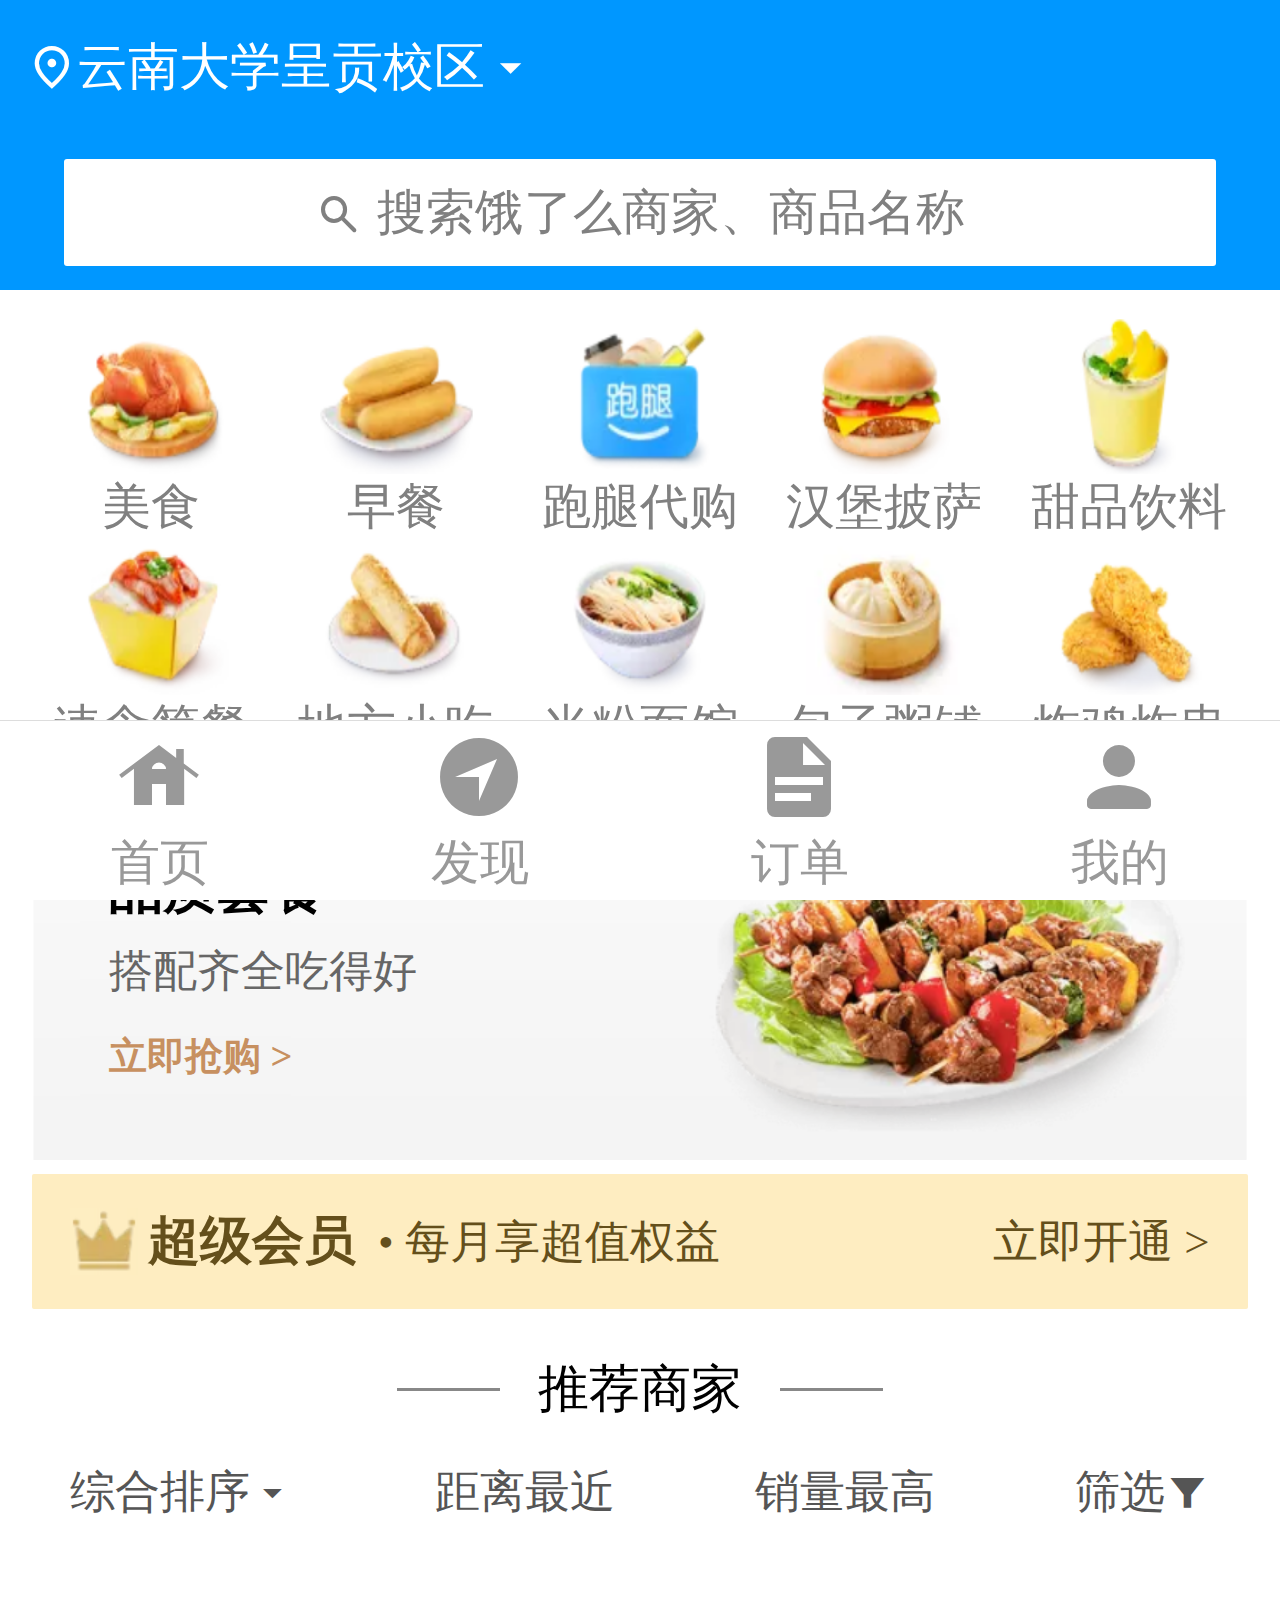
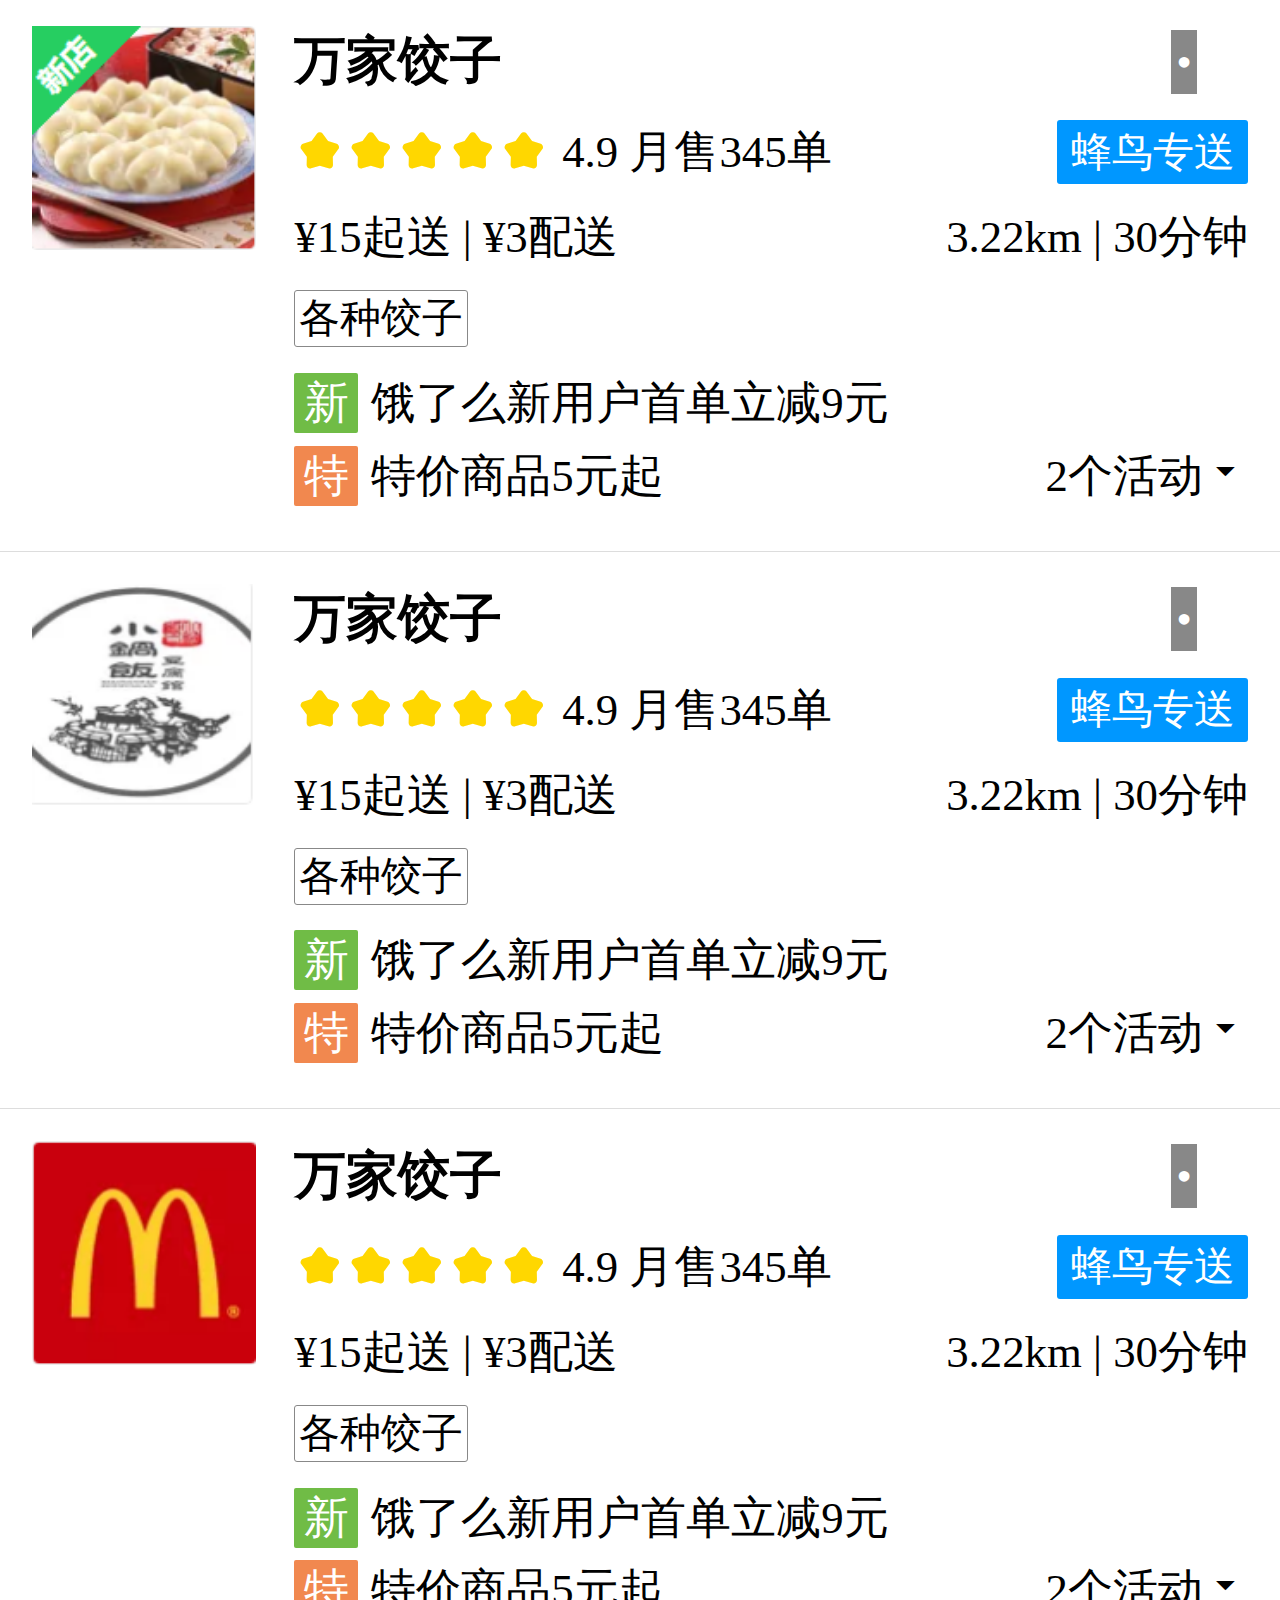
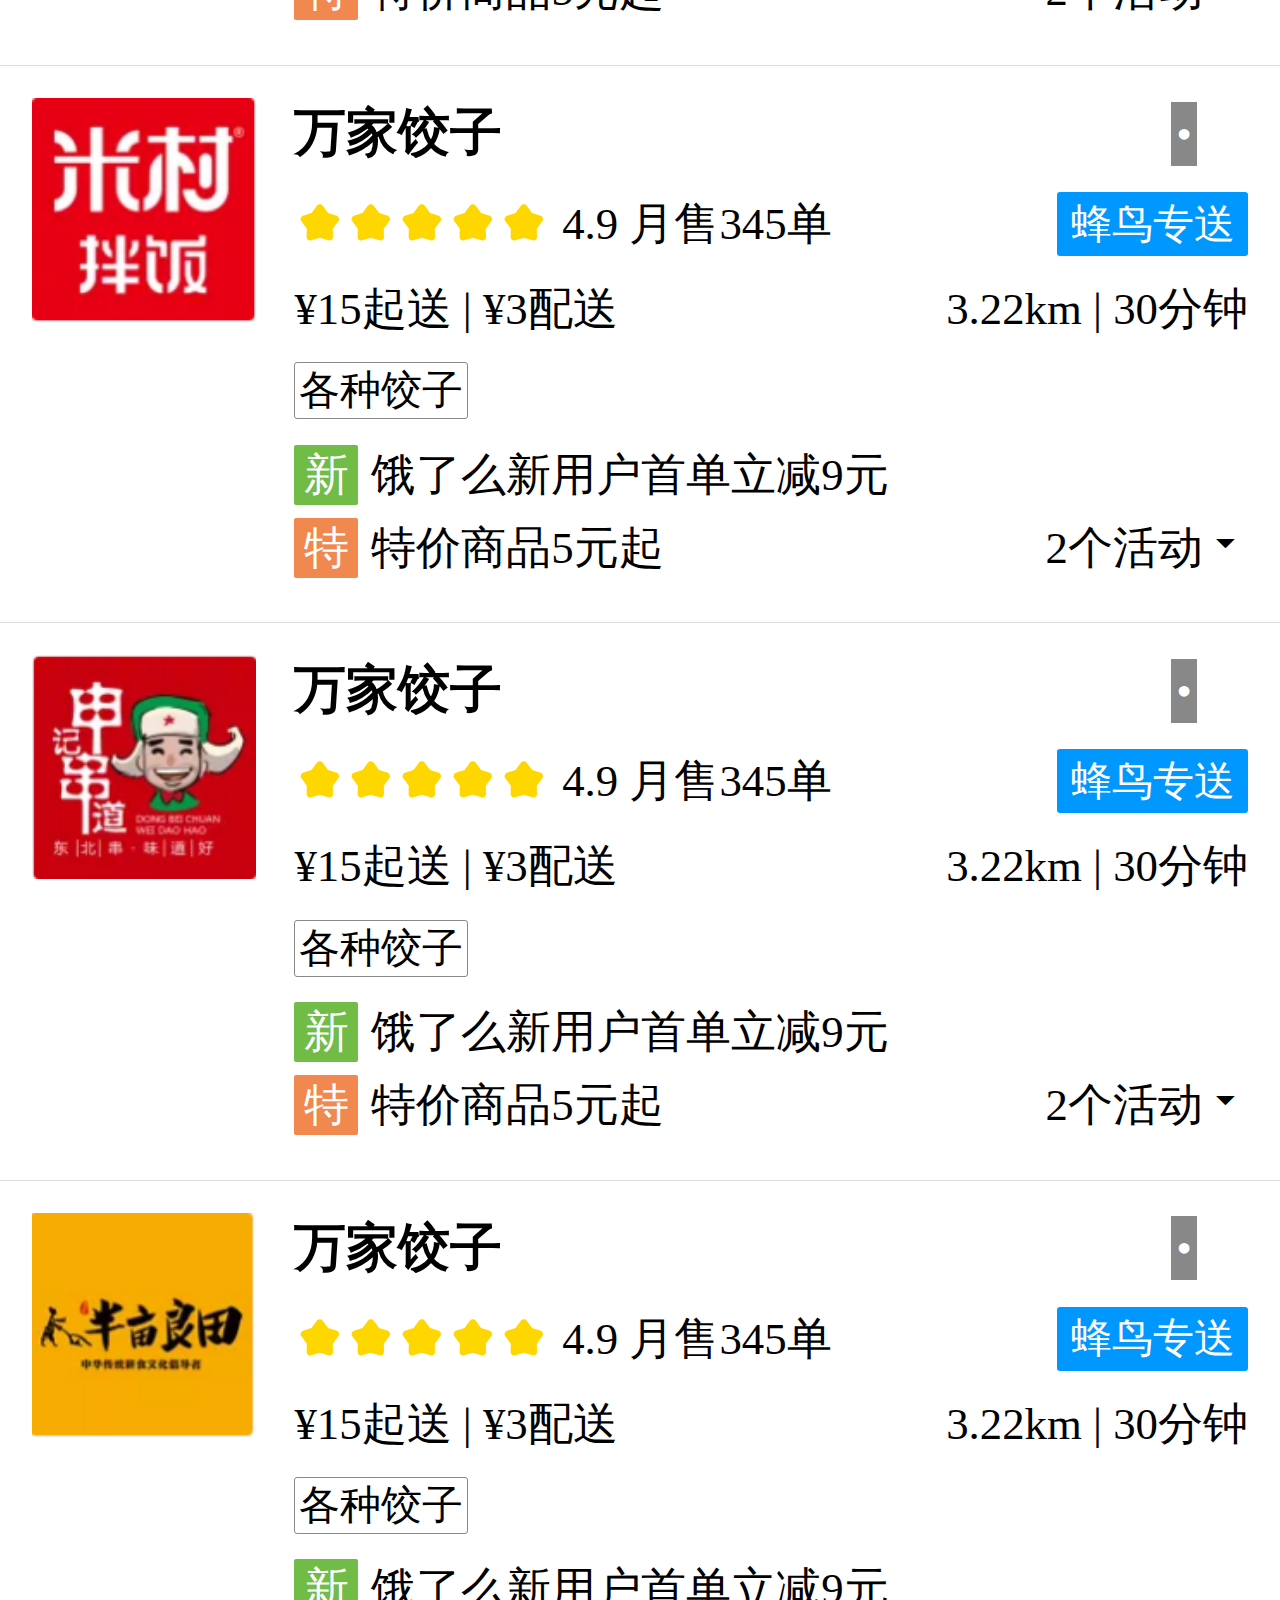
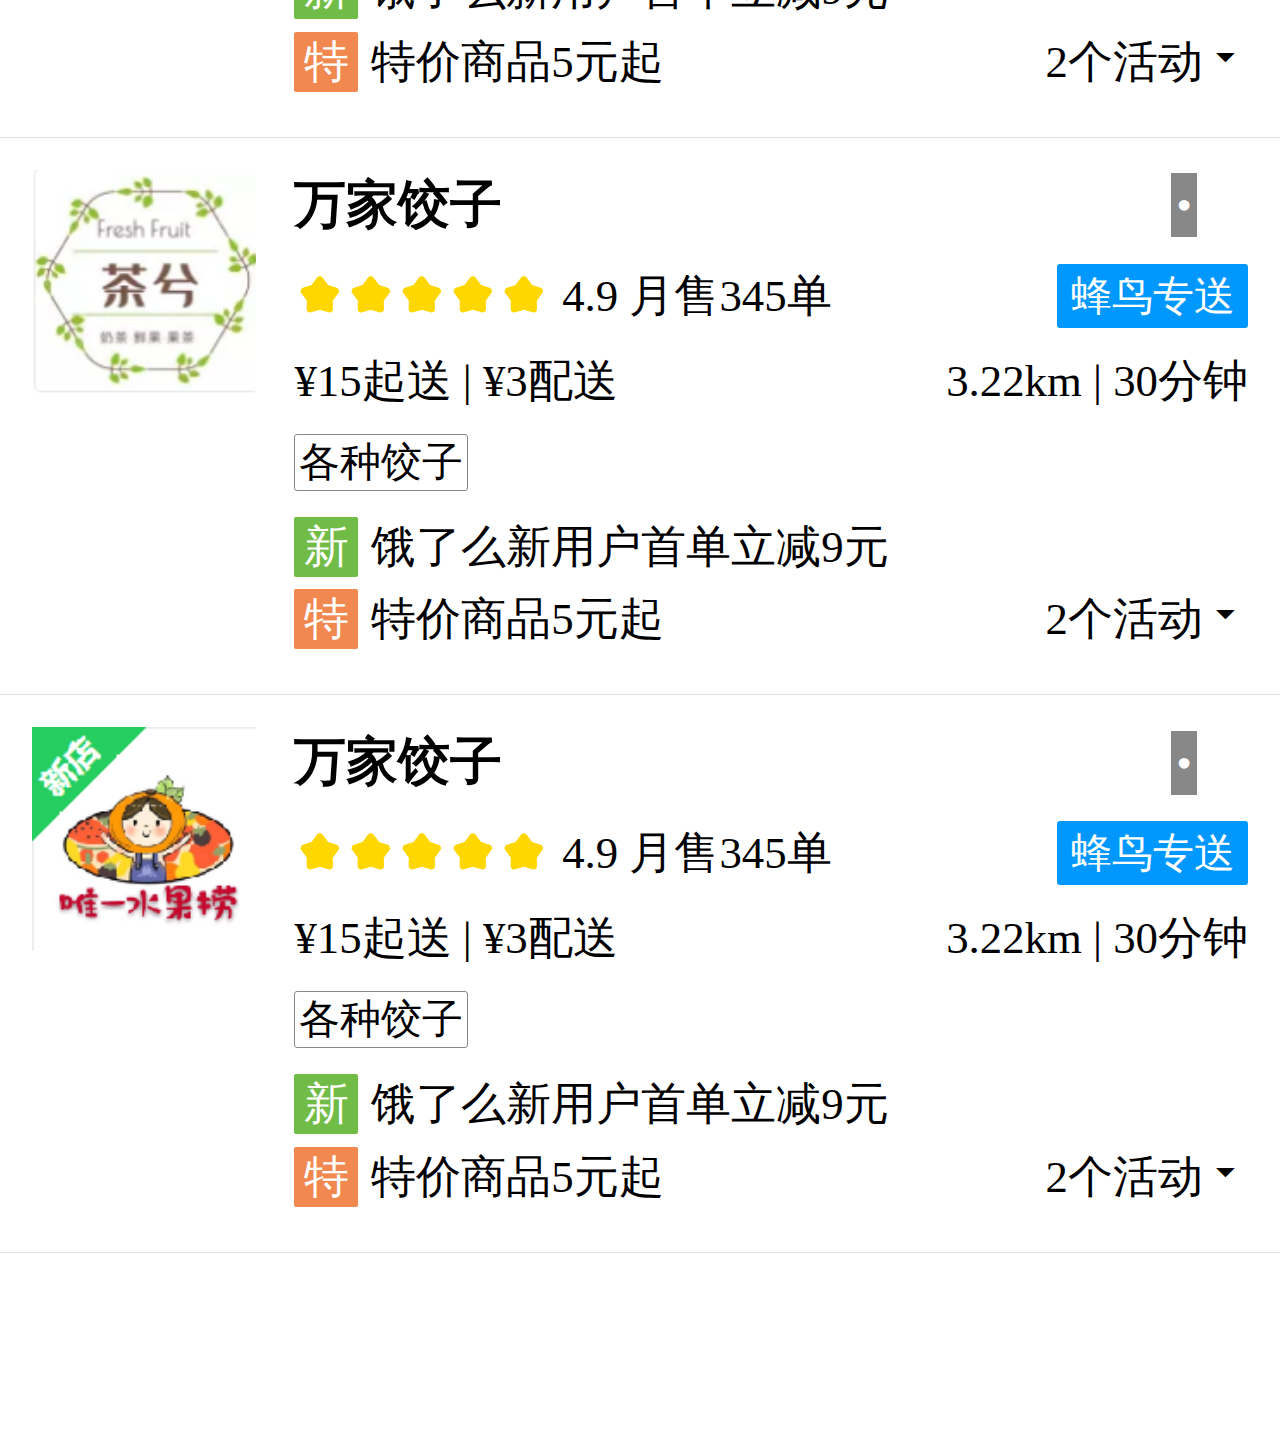
==== index.html @ 4decc60c "1.1" ====
<!DOCTYPE html>
<html lang="zh">

<head>
    <meta charset="UTF-8">
    <meta name="viewport"
        content="width=device-width, user-scalable=no, initial-scale=1.0, maximum-scale=1.0, minimum-scale=1.0">
    <meta http-equiv="X-UA-Compatible" content="ie=edge">
    <title>Myelm</title>
    <link rel="stylesheet" href="assets/css/index.css">
    <link rel="stylesheet" href="assets/iconfont/iconfont.css">
    <script src="./assets/js/index.js"></script>
</head>

<body>
    <div class="wrapper">
        <header>
            <div class="location">
                <i class="i material-symbols:location-on-outline"></i>
                <span>云南大学呈贡校区</span>
                <i class="i material-symbols:arrow-drop-down"></i>
            </div>
            <div class="search" id="fixedbox">
                <div class="search-box">
                    <div class="search-text">
                        <i class="i material-symbols:search-rounded"></i>
                        <span>搜索饿了么商家、商品名称</span>
                    </div>
                </div>
            </div>
        </header>
        <div class="category">
            <div class="food-item" id="food_item1">
                <img src="assets/img/dcfl01.png" alt="" />
                <p>美食</p>
            </div>
            <div class="food-item" id="food_item2">
                <img src="assets/img/dcfl02.png" alt="" />
                <p>早餐</p>
            </div>
            <div class="food-item" id="food_item3">
                <img src="assets/img/dcfl03.png" alt="" />
                <p>跑腿代购</p>
            </div>
            <div class="food-item" id="food_item4">
                <img src="assets/img/dcfl04.png" alt="" />
                <p>汉堡披萨</p>
            </div>
            <div class="food-item" id="food_item5">
                <img src="assets/img/dcfl05.png" alt="" />
                <p>甜品饮料</p>
            </div>
            <div class="food-item" id="food_item6">
                <img src="assets/img/dcfl06.png" alt="" />
                <p>速食简餐</p>
            </div>
            <div class="food-item" id="food_item7">
                <img src="assets/img/dcfl07.png" alt="" />
                <p>地方小吃</p>
            </div>
            <div class="food-item" id="food_item8">
                <img src="assets/img/dcfl08.png" alt="" />
                <p>米粉面馆</p>
            </div>
            <div class="food-item" id="food_item9">
                <img src="assets/img/dcfl09.png" alt="" />
                <p>包子粥铺</p>
            </div>
            <div class="food-item" id="food_item10">
                <img src="assets/img/dcfl10.png" alt="" />
                <p>炸鸡炸串</p>
            </div>
        </div>
        <div class="banner">
            <h3>
                品质套餐
            </h3>
            <p>
                搭配齐全吃得好
            </p>
            <a href="">立即抢购 &gt;</a>
        </div>
        <div class="svip">
            <div class="svip-left">
                <img src="./assets/img/super_member.png" alt="">
                <h3>超级会员</h3>
                <p>&nbsp; &#8226; 每月享超值权益</p>
            </div>
            <div class="svip-right">
                <p>立即开通 &gt;</p>
            </div>
        </div>
        <div class="recommend">
            <div class="recommend-line">
            </div>
            <p>推荐商家</p>
            <div class="recommend-line">
            </div>
        </div>
        <div class="recommend-type">
            <div>综合排序<i class="i material-symbols:arrow-drop-down"></i></div>
            <div>距离最近</div>
            <div>销量最高</div>
            <div>筛选<i class="i material-symbols:filter-alt-sharp"></i></div>
        </div>
        <ul class="business">
            <li>
                <img src="./assets/img/sj01.png" alt="">
                <div class="business-info">
                    <div class="business-info-h">
                        <h3>万家饺子</h3>
                        <div class="business-info-like">
                            &#8226;
                        </div>
                    </div>
                    <div class="business-info-star">
                        <div class="business-info-star-left">
                            <i class="i material-symbols-light:kid-star"></i>
                            <i class="i material-symbols-light:kid-star"></i>
                            <i class="i material-symbols-light:kid-star"></i>
                            <i class="i material-symbols-light:kid-star"></i>
                            <i class="i material-symbols-light:kid-star"></i>
                            <p>4.9&nbsp;月售345单</p>
                        </div>
                        <div class="business-info-star-right">
                            蜂鸟专送
                        </div>
                    </div>
                    <div class="business-info-delivery">
                        <p>&#165;15起送 | &#165;3配送</p>
                        <p>3.22km | 30分钟</p>
                    </div>
                    <div class="business-info-explain">
                        <div>各种饺子</div>
                    </div>
                    <div class="business-info-promotion">
                        <div class="business-info-promotion-left">
                            <div class="business-info-promotion-left-icon">
                                新
                            </div>
                            <p>饿了么新用户首单立减9元</p>
                        </div>
                    </div>
                    <div class="business-info-promotion">
                        <div class="business-info-promotion-left">
                            <div class="business-info-promotion-left-icon1">
                                特
                            </div>
                            <p>特价商品5元起</p>
                        </div>
                        <div class="business-info-promotion-right">
                            <p>2个活动</p>
                            <i class="i material-symbols:arrow-drop-down"></i>
                        </div>
                    </div>
                </div>
            </li>
            <li>
                <img src="./assets/img/sj02.png" alt="">
                <div class="business-info">
                    <div class="business-info-h">
                        <h3>万家饺子</h3>
                        <div class="business-info-like">
                            &#8226;
                        </div>
                    </div>
                    <div class="business-info-star">
                        <div class="business-info-star-left">
                            <i class="i material-symbols-light:kid-star"></i>
                            <i class="i material-symbols-light:kid-star"></i>
                            <i class="i material-symbols-light:kid-star"></i>
                            <i class="i material-symbols-light:kid-star"></i>
                            <i class="i material-symbols-light:kid-star"></i>
                            <p>4.9&nbsp;月售345单</p>
                        </div>
                        <div class="business-info-star-right">
                            蜂鸟专送
                        </div>
                    </div>
                    <div class="business-info-delivery">
                        <p>&#165;15起送 | &#165;3配送</p>
                        <p>3.22km | 30分钟</p>
                    </div>
                    <div class="business-info-explain">
                        <div>各种饺子</div>
                    </div>
                    <div class="business-info-promotion">
                        <div class="business-info-promotion-left">
                            <div class="business-info-promotion-left-icon">
                                新
                            </div>
                            <p>饿了么新用户首单立减9元</p>
                        </div>  
                    </div>
                    <div class="business-info-promotion">
                        <div class="business-info-promotion-left">
                            <div class="business-info-promotion-left-icon1">
                                特
                            </div>
                            <p>特价商品5元起</p>
                        </div>
                        <div class="business-info-promotion-right">
                            <p>2个活动</p>
                            <i class="i material-symbols:arrow-drop-down"></i>
                        </div>
                    </div>
                </div>
            </li>
            <li>
                <img src="./assets/img/sj03.png" alt="">
                <div class="business-info">
                    <div class="business-info-h">
                        <h3>万家饺子</h3>
                        <div class="business-info-like">
                            &#8226;
                        </div>
                    </div>
                    <div class="business-info-star">
                        <div class="business-info-star-left">
                            <i class="i material-symbols-light:kid-star"></i>
                            <i class="i material-symbols-light:kid-star"></i>
                            <i class="i material-symbols-light:kid-star"></i>
                            <i class="i material-symbols-light:kid-star"></i>
                            <i class="i material-symbols-light:kid-star"></i>
                            <p>4.9&nbsp;月售345单</p>
                        </div>
                        <div class="business-info-star-right">
                            蜂鸟专送
                        </div>
                    </div>
                    <div class="business-info-delivery">
                        <p>&#165;15起送 | &#165;3配送</p>
                        <p>3.22km | 30分钟</p>
                    </div>
                    <div class="business-info-explain">
                        <div>各种饺子</div>
                    </div>
                    <div class="business-info-promotion">
                        <div class="business-info-promotion-left">
                            <div class="business-info-promotion-left-icon">
                                新
                            </div>
                            <p>饿了么新用户首单立减9元</p>
                        </div>
                    </div>
                    <div class="business-info-promotion">
                        <div class="business-info-promotion-left">
                            <div class="business-info-promotion-left-icon1">
                                特
                            </div>
                            <p>特价商品5元起</p>
                        </div>
                        <div class="business-info-promotion-right">
                            <p>2个活动</p>
                            <i class="i material-symbols:arrow-drop-down"></i>
                        </div>
                    </div>
                </div>
            </li>
            <li>
                <img src="./assets/img/sj04.png" alt="">
                <div class="business-info">
                    <div class="business-info-h">
                        <h3>万家饺子</h3>
                        <div class="business-info-like">
                            &#8226;
                        </div>
                    </div>
                    <div class="business-info-star">
                        <div class="business-info-star-left">
                            <i class="i material-symbols-light:kid-star"></i>
                            <i class="i material-symbols-light:kid-star"></i>
                            <i class="i material-symbols-light:kid-star"></i>
                            <i class="i material-symbols-light:kid-star"></i>
                            <i class="i material-symbols-light:kid-star"></i>
                            <p>4.9&nbsp;月售345单</p>
                        </div>
                        <div class="business-info-star-right">
                            蜂鸟专送
                        </div>
                    </div>
                    <div class="business-info-delivery">
                        <p>&#165;15起送 | &#165;3配送</p>
                        <p>3.22km | 30分钟</p>
                    </div>
                    <div class="business-info-explain">
                        <div>各种饺子</div>
                    </div>
                    <div class="business-info-promotion">
                        <div class="business-info-promotion-left">
                            <div class="business-info-promotion-left-icon">
                                新
                            </div>
                            <p>饿了么新用户首单立减9元</p>
                        </div>  
                    </div>
                    <div class="business-info-promotion">
                        <div class="business-info-promotion-left">
                            <div class="business-info-promotion-left-icon1">
                                特
                            </div>
                            <p>特价商品5元起</p>
                        </div>
                        <div class="business-info-promotion-right">
                            <p>2个活动</p>
                            <i class="i material-symbols:arrow-drop-down"></i>
                        </div>
                    </div>
                </div>
            </li>
            <li>
                <img src="./assets/img/sj05.png" alt="">
                <div class="business-info">
                    <div class="business-info-h">
                        <h3>万家饺子</h3>
                        <div class="business-info-like">
                            &#8226;
                        </div>
                    </div>
                    <div class="business-info-star">
                        <div class="business-info-star-left">
                            <i class="i material-symbols-light:kid-star"></i>
                            <i class="i material-symbols-light:kid-star"></i>
                            <i class="i material-symbols-light:kid-star"></i>
                            <i class="i material-symbols-light:kid-star"></i>
                            <i class="i material-symbols-light:kid-star"></i>
                            <p>4.9&nbsp;月售345单</p>
                        </div>
                        <div class="business-info-star-right">
                            蜂鸟专送
                        </div>
                    </div>
                    <div class="business-info-delivery">
                        <p>&#165;15起送 | &#165;3配送</p>
                        <p>3.22km | 30分钟</p>
                    </div>
                    <div class="business-info-explain">
                        <div>各种饺子</div>
                    </div>
                    <div class="business-info-promotion">
                        <div class="business-info-promotion-left">
                            <div class="business-info-promotion-left-icon">
                                新
                            </div>
                            <p>饿了么新用户首单立减9元</p>
                        </div>
                    </div>
                    <div class="business-info-promotion">
                        <div class="business-info-promotion-left">
                            <div class="business-info-promotion-left-icon1">
                                特
                            </div>
                            <p>特价商品5元起</p>
                        </div>
                        <div class="business-info-promotion-right">
                            <p>2个活动</p>
                            <i class="i material-symbols:arrow-drop-down"></i>
                        </div>
                    </div>
                </div>
            </li>
            <li>
                <img src="./assets/img/sj06.png" alt="">
                <div class="business-info">
                    <div class="business-info-h">
                        <h3>万家饺子</h3>
                        <div class="business-info-like">
                            &#8226;
                        </div>                    </div>
                    <div class="business-info-star">
                        <div class="business-info-star-left">
                            <i class="i material-symbols-light:kid-star"></i>
                            <i class="i material-symbols-light:kid-star"></i>
                            <i class="i material-symbols-light:kid-star"></i>
                            <i class="i material-symbols-light:kid-star"></i>
                            <i class="i material-symbols-light:kid-star"></i>
                            <p>4.9&nbsp;月售345单</p>
                        </div>
                        <div class="business-info-star-right">
                            蜂鸟专送
                        </div>
                    </div>
                    <div class="business-info-delivery">
                        <p>&#165;15起送 | &#165;3配送</p>
                        <p>3.22km | 30分钟</p>
                    </div>
                    <div class="business-info-explain">
                        <div>各种饺子</div>
                    </div>
                    <div class="business-info-promotion">
                        <div class="business-info-promotion-left">
                            <div class="business-info-promotion-left-icon">
                                新
                            </div>
                            <p>饿了么新用户首单立减9元</p>
                        </div>  
                    </div>
                    <div class="business-info-promotion">
                        <div class="business-info-promotion-left">
                            <div class="business-info-promotion-left-icon1">
                                特
                            </div>
                            <p>特价商品5元起</p>
                        </div>
                        <div class="business-info-promotion-right">
                            <p>2个活动</p>
                            <i class="i material-symbols:arrow-drop-down"></i>
                        </div>
                    </div>
                </div>
            </li>
            <li>
                <img src="./assets/img/sj07.png" alt="">
                <div class="business-info">
                    <div class="business-info-h">
                        <h3>万家饺子</h3>
                        <div class="business-info-like">
                            &#8226;
                        </div>
                    </div>
                    <div class="business-info-star">
                        <div class="business-info-star-left">
                            <i class="i material-symbols-light:kid-star"></i>
                            <i class="i material-symbols-light:kid-star"></i>
                            <i class="i material-symbols-light:kid-star"></i>
                            <i class="i material-symbols-light:kid-star"></i>
                            <i class="i material-symbols-light:kid-star"></i>
                            <p>4.9&nbsp;月售345单</p>
                        </div>
                        <div class="business-info-star-right">
                            蜂鸟专送
                        </div>
                    </div>
                    <div class="business-info-delivery">
                        <p>&#165;15起送 | &#165;3配送</p>
                        <p>3.22km | 30分钟</p>
                    </div>
                    <div class="business-info-explain">
                        <div>各种饺子</div>
                    </div>
                    <div class="business-info-promotion">
                        <div class="business-info-promotion-left">
                            <div class="business-info-promotion-left-icon">
                                新
                            </div>
                            <p>饿了么新用户首单立减9元</p>
                        </div>
                    </div>
                    <div class="business-info-promotion">
                        <div class="business-info-promotion-left">
                            <div class="business-info-promotion-left-icon1">
                                特
                            </div>
                            <p>特价商品5元起</p>
                        </div>
                        <div class="business-info-promotion-right">
                            <p>2个活动</p>
                            <i class="i material-symbols:arrow-drop-down"></i>
                        </div>
                    </div>
                </div>
            </li>
            <li>
                <img src="./assets/img/sj08.png" alt="">
                <div class="business-info">
                    <div class="business-info-h">
                        <h3>万家饺子</h3>
                        <div class="business-info-like">
                            &#8226;
                        </div>
                    </div>
                    <div class="business-info-star">
                        <div class="business-info-star-left">
                            <i class="i material-symbols-light:kid-star"></i>
                            <i class="i material-symbols-light:kid-star"></i>
                            <i class="i material-symbols-light:kid-star"></i>
                            <i class="i material-symbols-light:kid-star"></i>
                            <i class="i material-symbols-light:kid-star"></i>
                            <p>4.9&nbsp;月售345单</p>
                        </div>
                        <div class="business-info-star-right">
                            蜂鸟专送
                        </div>
                    </div>
                    <div class="business-info-delivery">
                        <p>&#165;15起送 | &#165;3配送</p>
                        <p>3.22km | 30分钟</p>
                    </div>
                    <div class="business-info-explain">
                        <div>各种饺子</div>
                    </div>
                    <div class="business-info-promotion">
                        <div class="business-info-promotion-left">
                            <div class="business-info-promotion-left-icon">
                                新
                            </div>
                            <p>饿了么新用户首单立减9元</p>
                        </div>  
                    </div>
                    <div class="business-info-promotion">
                        <div class="business-info-promotion-left">
                            <div class="business-info-promotion-left-icon1">
                                特
                            </div>
                            <p>特价商品5元起</p>
                        </div>
                        <div class="business-info-promotion-right">
                            <p>2个活动</p>
                            <i class="i material-symbols:arrow-drop-down"></i>
                        </div>
                    </div>
                </div>
            </li>
        </ul>
    </div>

    <footer class="footer">
        <div>
            <i class="i material-symbols-light:house" id="btnIndex"></i>
            <p>首页</p>
        </div>
        <div>
            <i class="i ion:ios-navigate"></i>
            <p>发现</p>
        </div>
        <div>
            <i class="i mdi:file-document" id="btnOrder"></i>
            <p>订单</p>
        </div>
        <div>
            <i class="i ic:round-person" id="btnMe"></i>
            <p>我的</p>
        </div>
    </footer>
</body>

</html>
---- assets/css/index.css ----
*{
    margin: 0;
    padding: 0;
}

.footer {
    border-top: 1px solid #DDD;
    width: 100%;
    height: 14vw;
    background-color: white;
    position: fixed;
    left: 0;
    bottom: 0;
    display: flex;
    justify-content: space-around;
    align-items: center;
    color: #999;
}

.footer div{
    cursor: pointer;
    user-select: none;
    font-size: 3.8vw;
}

.footer div i {
    font-size: 7.5vw;
    display: block;
}

.wrapper{
    height: 100%;
    width: 100%;
    display: flex;
    flex-direction: column;
    flex-grow: 1;
}

.wrapper header{
    height: 22vw;
    width: 100%;
    background-color: #0097ff;
    padding-bottom: 0.5em;
}

.location{
    color: white;
    padding: 0.5em;
    display: flex;
    align-items: center;
    height: 30%;
    font-size: 4vw;
}

.location i {
    vertical-align: -0.5vw;
}

.search{
    background-color: #0097ff;
    width: 100%;
    height: 12vw;
    display: flex;
    justify-content: center;
    align-items: center;
}

.search-box{
    display: flex;
    justify-content: center;
    align-items: center;
    background-color: white;
    color: gray;
    margin: 1vw;
    height: 70%;
    width: 90%;
    border-radius: 3px;
}

.search-text{
    font-size: 3.8vw;
}

.search i {
    font-size: 1.2 em;
    vertical-align: -0.2em;
}

.category{
    display: flex;
    justify-content: space-around;
    flex-wrap: wrap;
    color: gray;
    margin: 0.6em;
    font-size: 3.8vw;
}

.food-item {
    flex-basis: 5em;
    display: flex;
    flex-direction: column;
    align-items: center;
}

.food-item img {
    width: 3.2em;
    height: 3.2em;
}

.food-item:hover{
    color: lightgray;
    transition: 0.25s;
}

.wrapper .banner{
    background: url(/assets/img/index_banner.png) no-repeat;
    background-size: cover;
    width: 95%;
    height: 29vw;
    margin: 0 auto;
    border-radius: 2px; 
    box-sizing: border-box;
    padding: 2vw 6vw; 
} 

.wrapper .banner h3{
    font-size: 4.2vw;
    margin-top: 3vw;
    margin-bottom: 1.2vw;
}

.wrapper .banner p{
    font-size: 3.4vw;
    color: #666;
    margin-bottom: 2.4vw;
}

.wrapper .banner a{
    font-size: 3vw;
    color: #c79060;
    font-weight: 700;
    text-decoration: none;
}

.wrapper .svip{
    background-color: #FEEDC1;
    height: 3em;
    width: 95%;
    margin: 0 auto;
    display: flex;
    margin-top: 1.1vw;
    border-radius: 2px;
    color: #644f1b;
    justify-content: space-between;
    font-size: 3.5vw;
}

.svip-left{
    display: flex;
    justify-content: center;
    align-items: center;
    margin-left: 3vw;
}

.svip-left img{
    width: 1.5em;
    height: 1.5em;
    padding-right: 10px;
}

.svip-right {
    display: flex;
    justify-content: center;
    align-items: center;
    margin-right: 3vw;
    cursor: pointer;
}

.wrapper .recommend{
    margin-top: 1.3vw;
    display: flex;
    justify-content: center;
    align-items: center;
    height: 10vw;
}

.recommend-line{
    width: 8vw;
    height: 0.2vw;
    background-color: #888;
}   

.recommend p{
    font-size: 4vw;
    margin: 0 3vw;
}

.wrapper .recommend-type{
    display: flex;
    justify-content: space-around;
    text-decoration: none;
    align-items: center;
    text-align: center;
    height: 6vw;
    margin-bottom: 5vw;
    font-size: 3.5vw;
}

.wrapper .recommend-type div{
    font-size: 3.5vw;
    color: #555;
}

.recommend-type i{
    vertical-align: -0.6vw;
}


.wrapper .business{
    width: 100%;
    margin-bottom: 14vw;
}

.wrapper .business li{
    font-size: 3.5vw;
    display: flex;
    box-sizing: border-box;
    padding: 2.5vw;
    user-select: none;
    border-bottom: solid 1px #DDD;
}   

.wrapper .business img{
    width: 5em;
    height: 5em;
}

.business-info{
    width: 100%;
    box-sizing: border-box;
    padding-left: 3vw;
}

.business-info-h{
    display: flex;
    justify-content: space-between;
    align-items: center;
    margin-right: 4vw;
    margin-bottom: 1.8vw;
}

.business-info-like{
    color: white;
    background-color: #888;
    width: 2vw;
    height: 5vw;
    display: flex;
    justify-content: center;
    align-items: center;
}

.business-info-star{
    display: flex;
    flex-direction: row;
    justify-content: space-between;
    margin-bottom: 1.8vw;
}

.business-info-star i{
    color: gold;
}

.business-info-star-left{
    display: flex;
    align-items: center;
}

.business-info-star-left i {
    vertical-align: -1vw;
    font-size: 4vw;
}

.business-info-star-left p {
    margin-left: 1vw;
}

.business-info-star-right{
    background-color: #0097ff;
    color: white;
    width: 20%;
    height: 5vw;
    display: flex;
    justify-content: center;
    text-align: center;
    align-items: center;
    border-radius: 3px;
    font-size: 3.2vw;
}

.business-info-delivery{
    display: flex;
    justify-content: space-between;
    margin-bottom: 1.8vw;
}

.business-info-explain{
    border: 0.2px solid #888;
    border-radius: 3px;
    width: 18%;
    margin-bottom: 2vw;
    display: flex;
    justify-content: center;
    align-items: center;
    font-size: 3.2vw;
}

.business-info-promotion{
    display: flex;
    justify-content: space-between;
    margin-bottom: 1vw;
}

.business-info-promotion-left{
    display: flex;
}

.business-info-promotion-left-icon{
    background-color: #70bc46;
    color: white;
    width: 5vw;
    margin-right: 1vw;
    display: flex;
    justify-content: center;
    align-items: center;
    border-radius: 2px;
}

.business-info-promotion-left-icon1{
    background-color: #f1884f;
    color: white;
    width: 5vw;
    margin-right: 1vw;
    display: flex;
    justify-content: center;
    align-items: center;
    border-radius: 2px;
}

.business-info-promotion-right{
    display: flex;
}
---- assets/iconfont/iconfont.css ----
@font-face {
  font-family: "Iconify Explorer Font";
  src: url("./iconfont.eot");
  src: url("./iconfont.eot") format("embedded-opentype"),
       url("./iconfont.ttf") format("truetype"),
       url("./iconfont.woff") format("woff"),
       url("./iconfont.woff2") format("woff2"),
       url("./iconfont.svg") format("svg");
  font-weight: normal;
  font-style: normal;
}

.i {
  font-family: "Iconify Explorer Font" !important;
  font-size: 1em;
  font-style: normal;
  -webkit-font-smoothing: antialiased;
  -moz-osx-font-smoothing: grayscale;
}


.i.ic\:round-person:before {
content: "\e001";
}

.i.ion\:ios-navigate:before {
content: "\e002";
}

.i.material-symbols-light\:house:before {
content: "\e003";
}

.i.material-symbols-light\:kid-star:before {
content: "\e004";
}

.i.material-symbols-light\:shopping-cart:before {
content: "\e005";
}

.i.material-symbols\:add-circle:before {
content: "\e006";
}

.i.material-symbols\:arrow-back-ios-new-rounded:before {
content: "\e007";
}

.i.material-symbols\:arrow-drop-down:before {
content: "\e008";
}

.i.material-symbols\:arrow-forward-ios:before {
content: "\e009";
}

.i.material-symbols\:check-circle-rounded:before {
content: "\e00a";
}

.i.material-symbols\:filter-alt-sharp:before {
content: "\e00b";
}

.i.material-symbols\:location-on-outline:before {
content: "\e00c";
}

.i.material-symbols\:search:before {
content: "\e00d";
}

.i.material-symbols\:search-rounded:before {
content: "\e00e";
}

.i.mdi\:file-document:before {
content: "\e00f";
}

.i.mdi\:minus-circle:before {
content: "\e010";
}
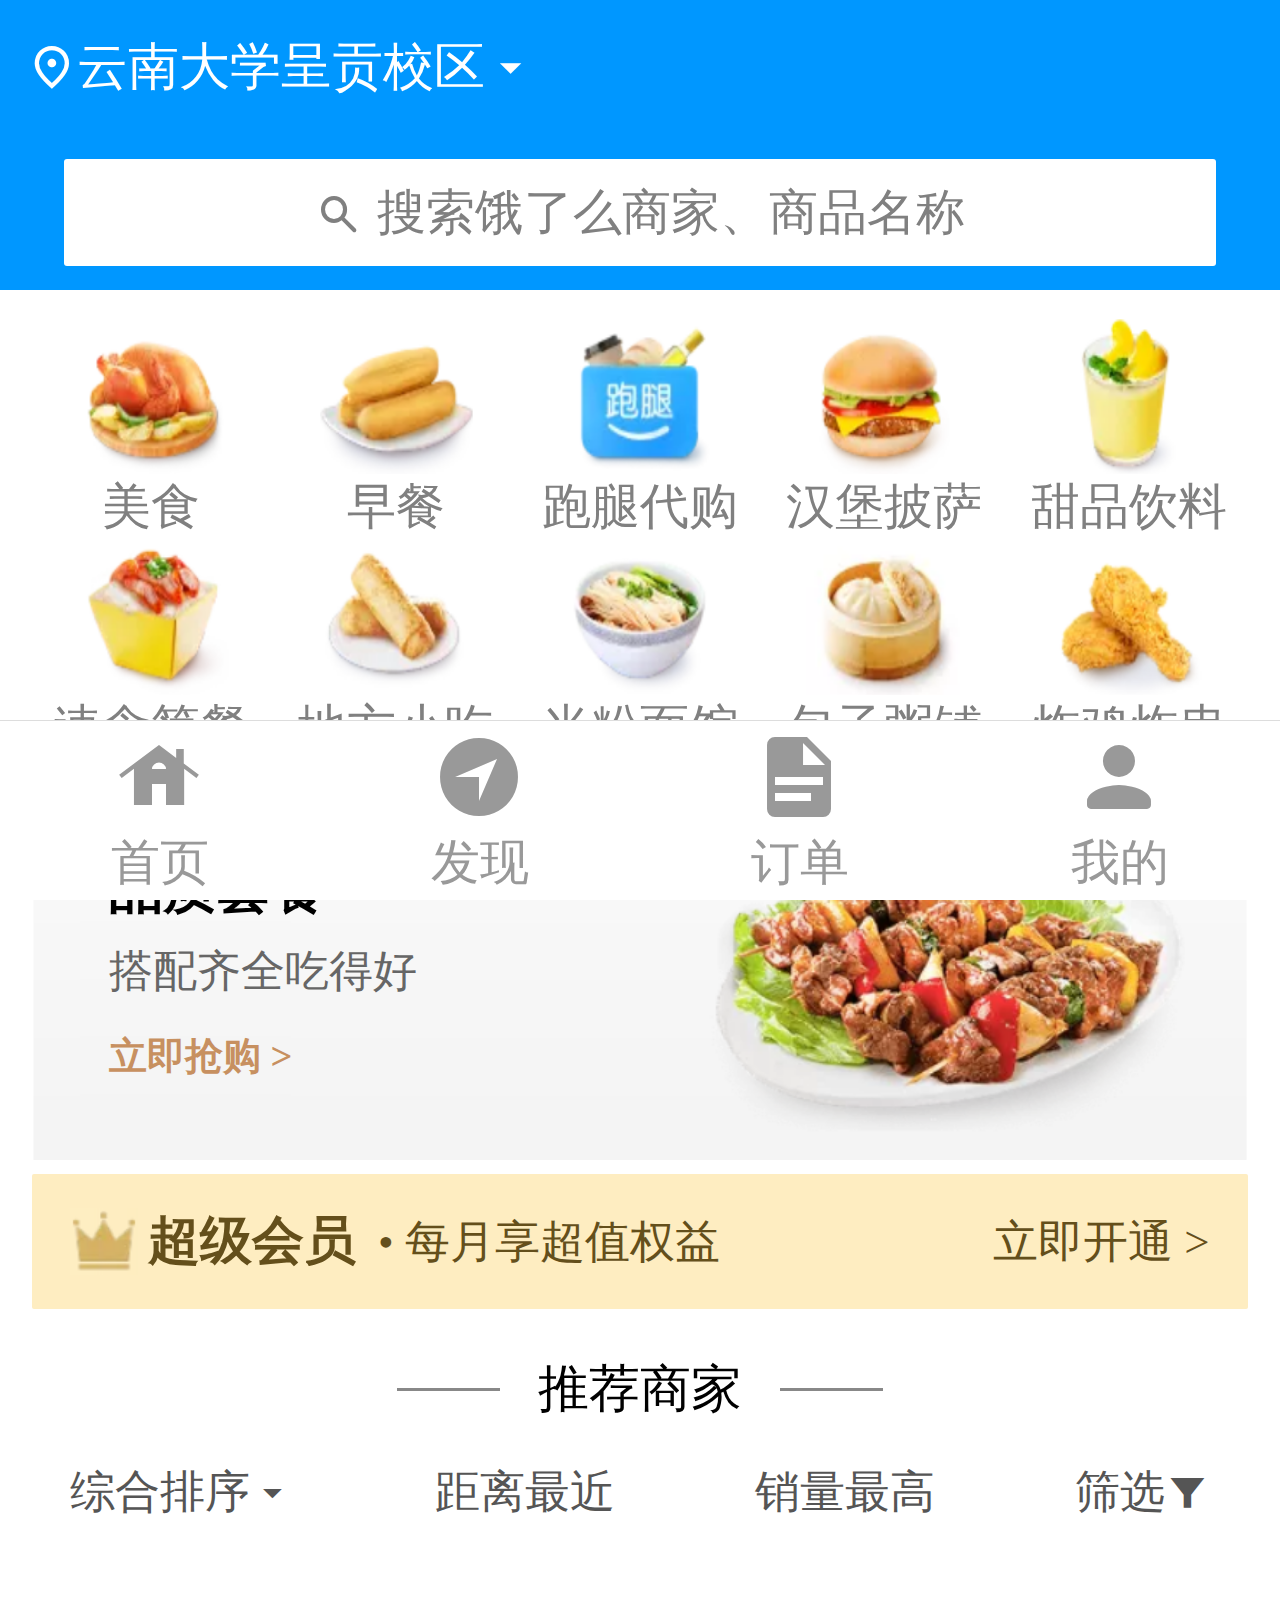
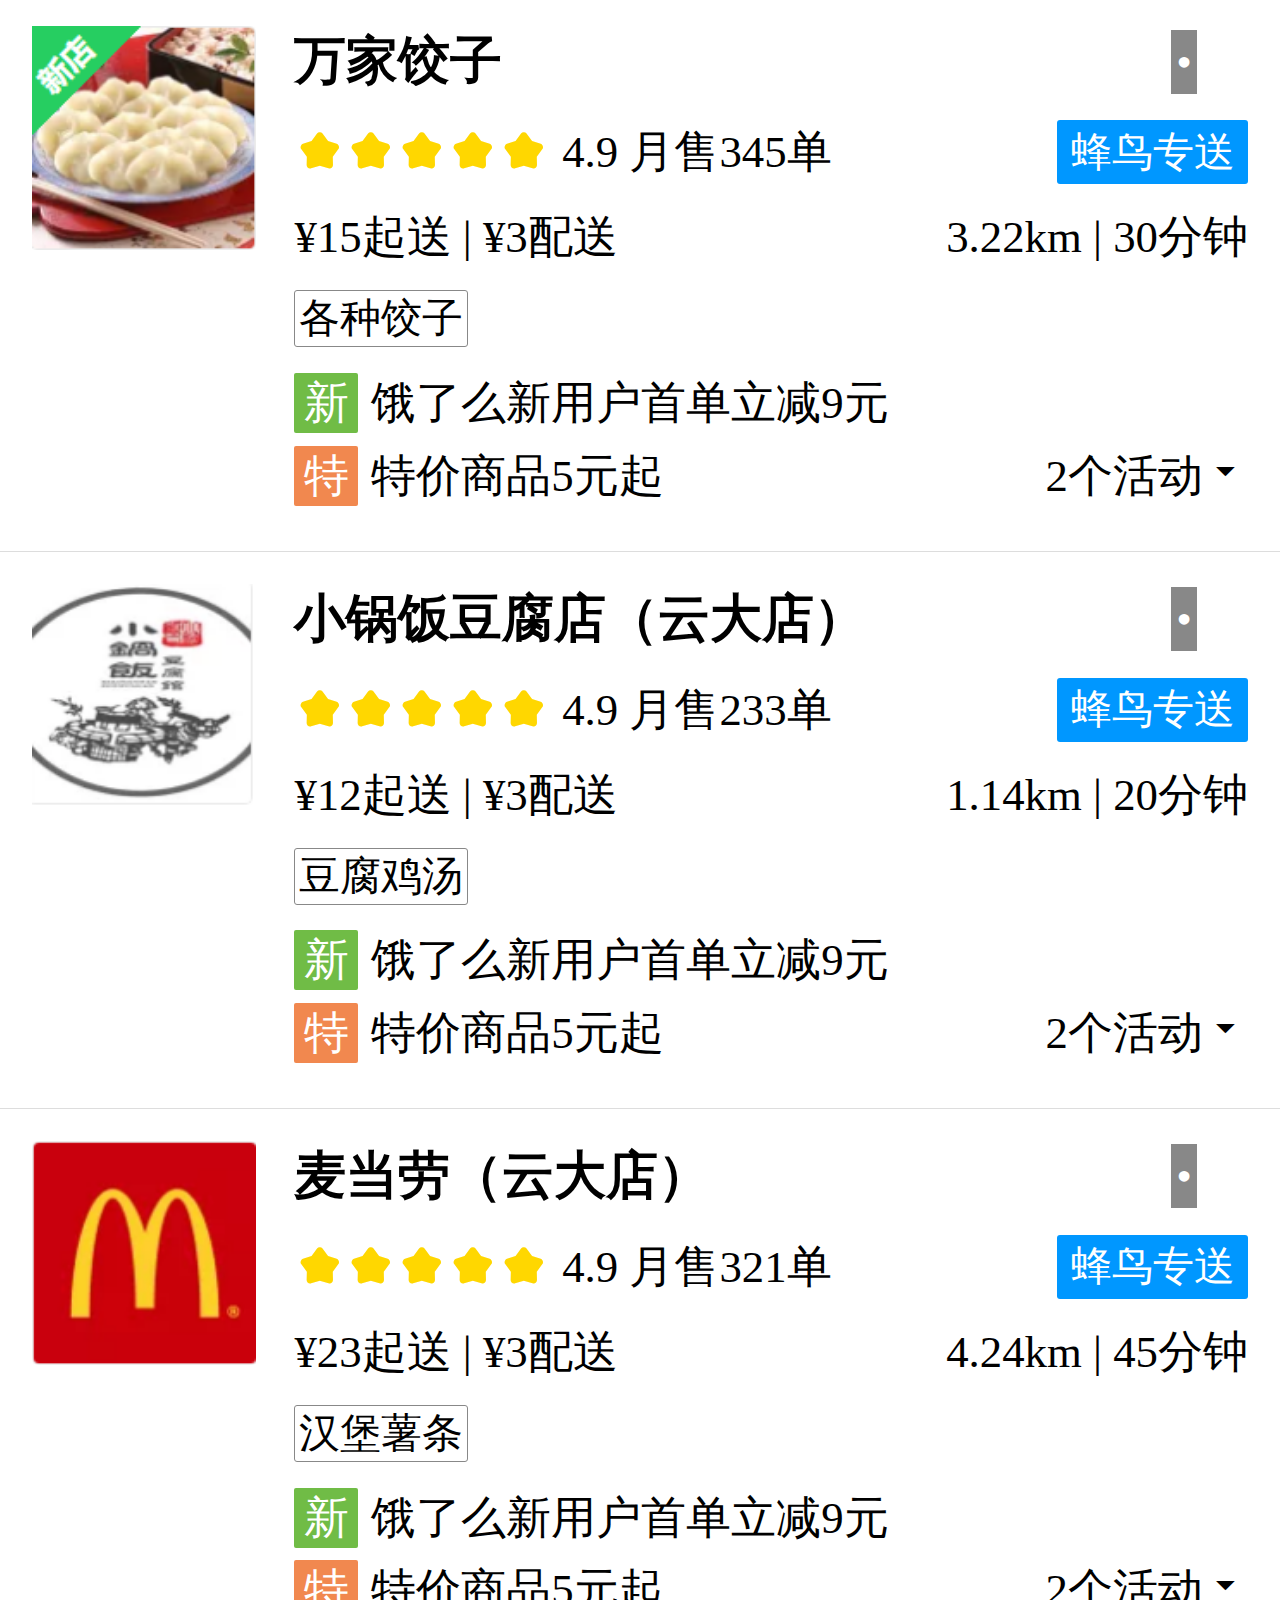
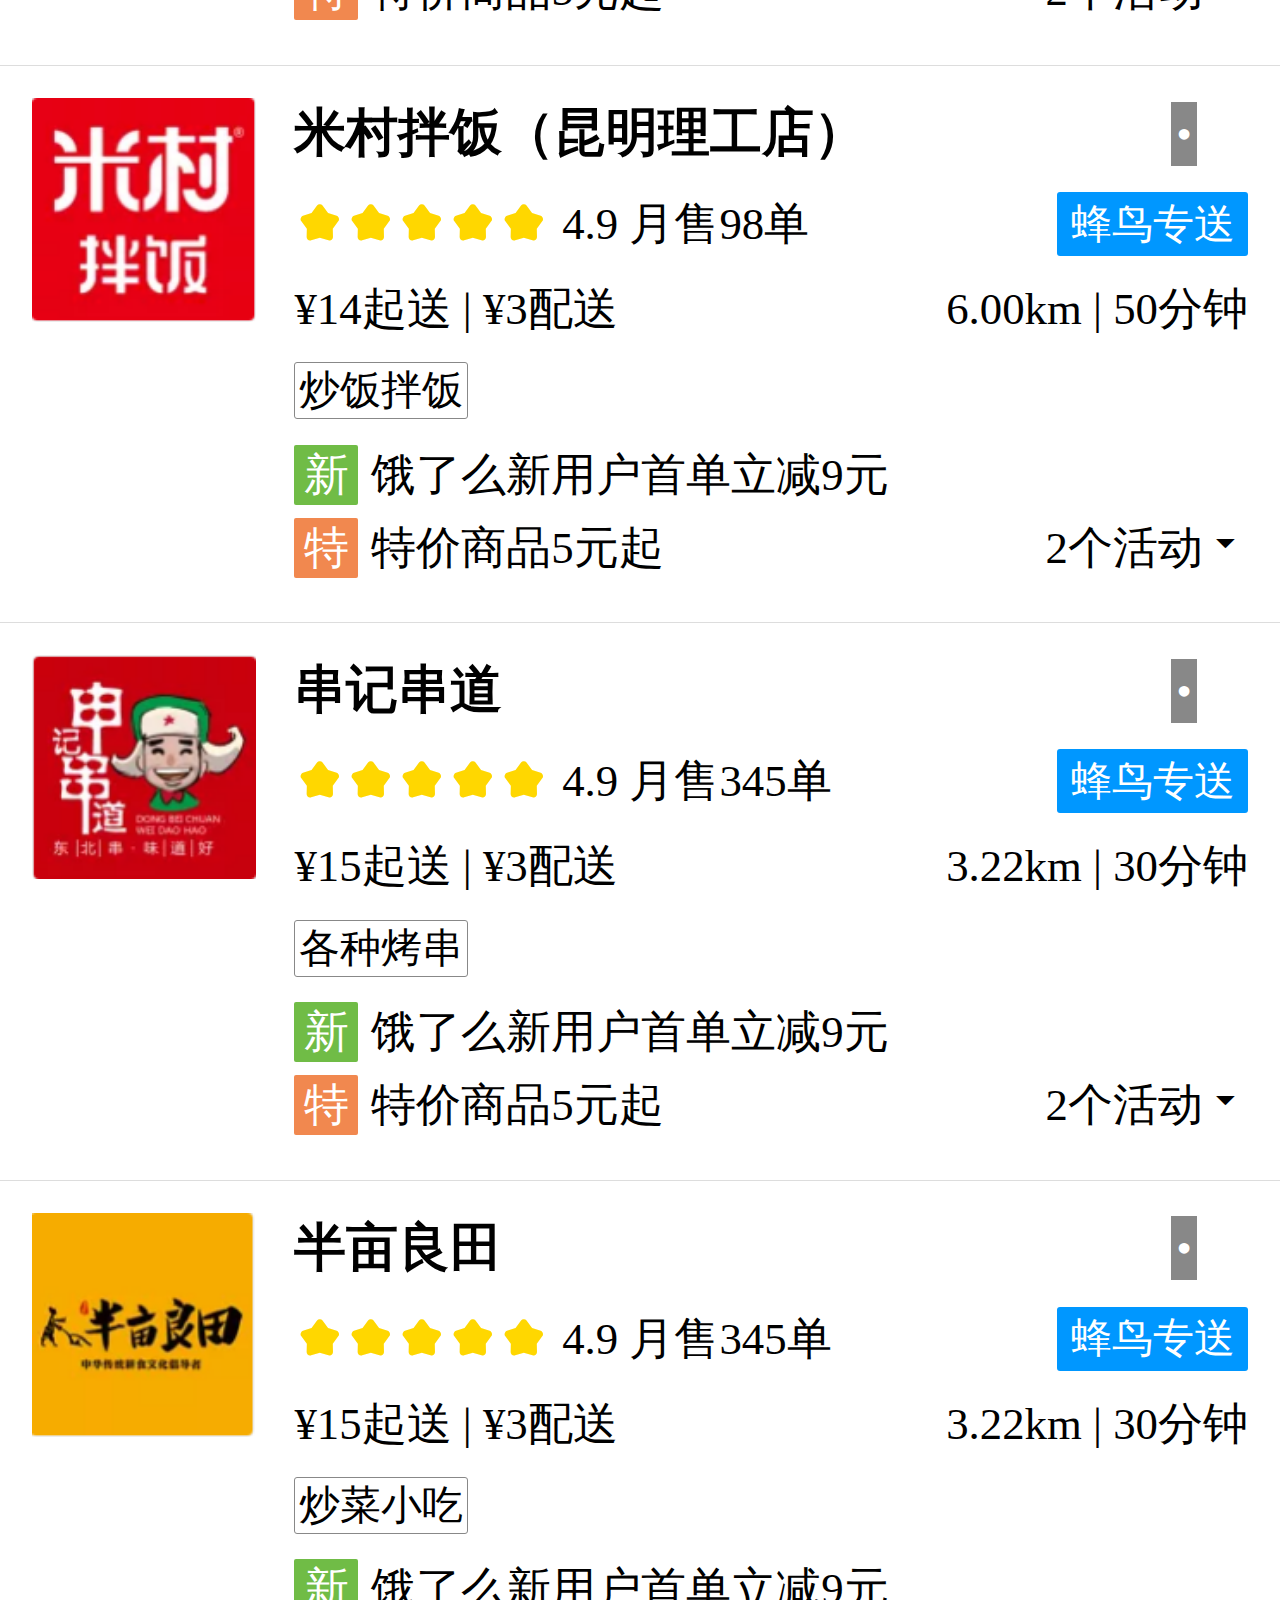
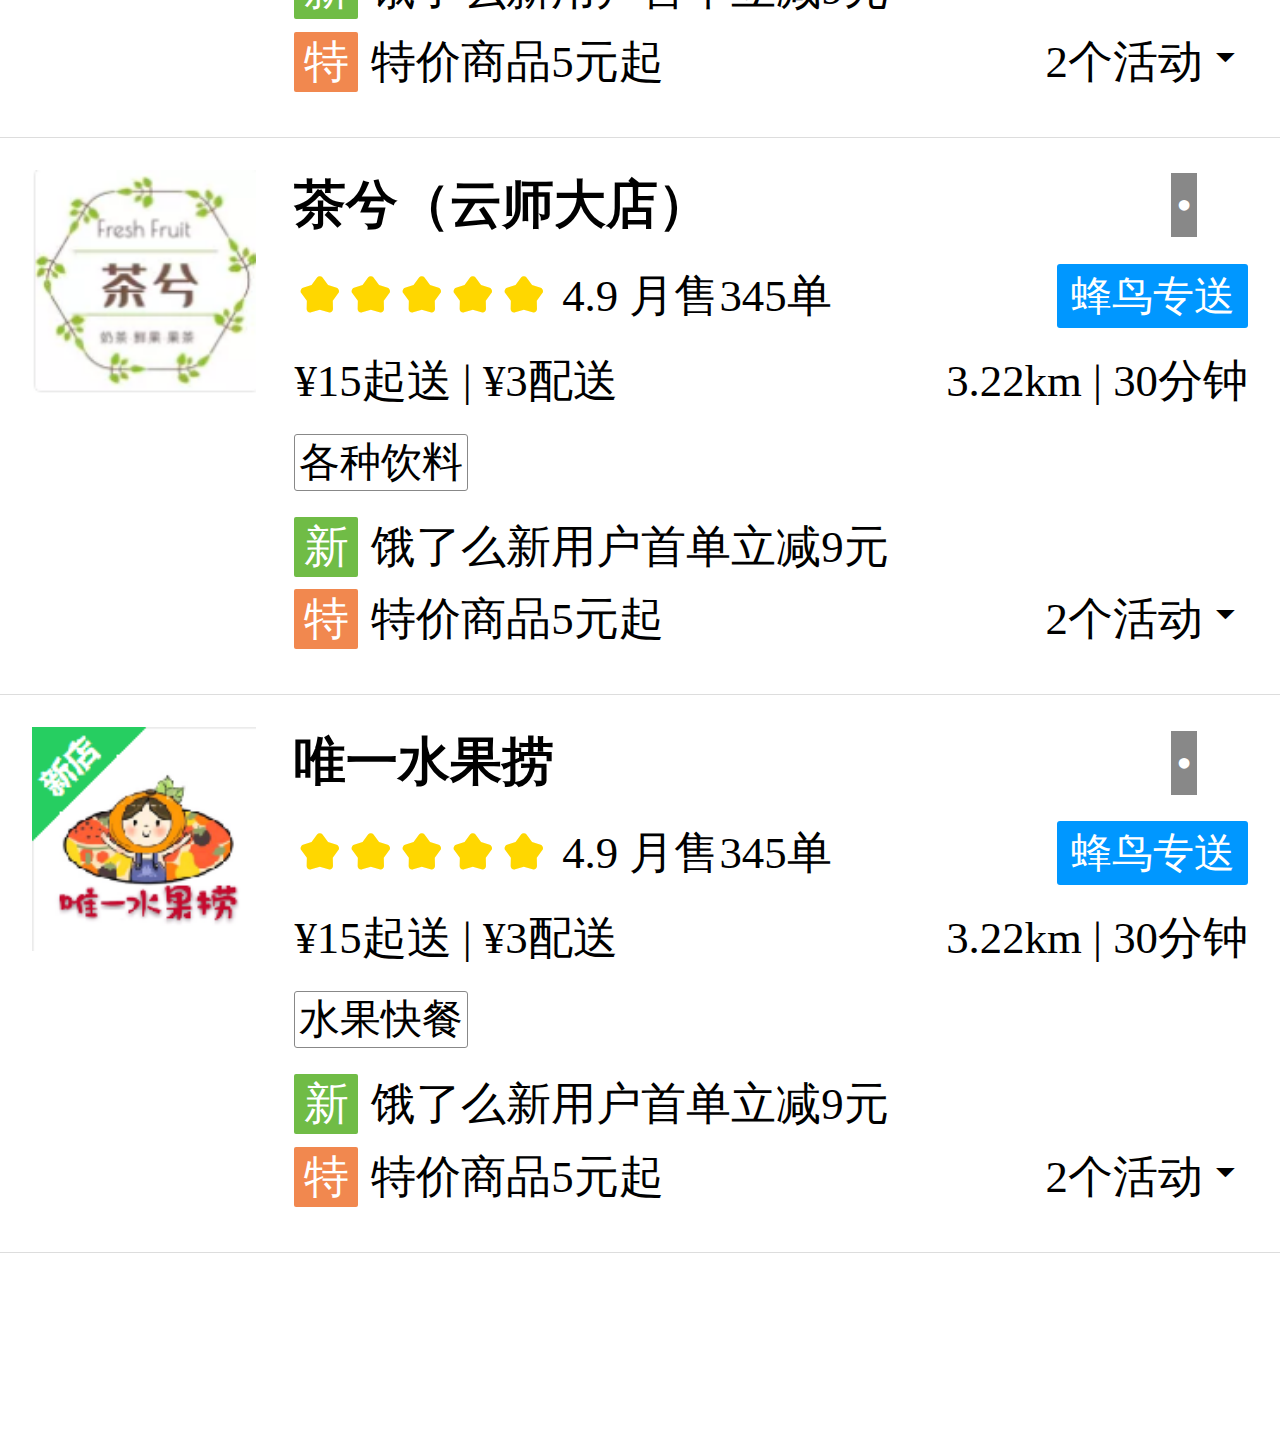
==== commit 417a3deb: "1.2" ====
--- a/index.html
+++ b/index.html
@@ -6,7 +6,7 @@
     <meta name="viewport"
         content="width=device-width, user-scalable=no, initial-scale=1.0, maximum-scale=1.0, minimum-scale=1.0">
     <meta http-equiv="X-UA-Compatible" content="ie=edge">
-    <title>Myelm</title>
+    <title>饿了么 - 首页</title>
     <link rel="stylesheet" href="assets/css/index.css">
     <link rel="stylesheet" href="assets/iconfont/iconfont.css">
     <script src="./assets/js/index.js"></script>
@@ -159,7 +159,160 @@
                 <img src="./assets/img/sj02.png" alt="">
                 <div class="business-info">
                     <div class="business-info-h">
-                        <h3>万家饺子</h3>
+                        <h3>小锅饭豆腐店（云大店）</h3>
+                        <div class="business-info-like">
+                            &#8226;
+                        </div>
+                    </div>
+                    <div class="business-info-star">
+                        <div class="business-info-star-left">
+                            <i class="i material-symbols-light:kid-star"></i>
+                            <i class="i material-symbols-light:kid-star"></i>
+                            <i class="i material-symbols-light:kid-star"></i>
+                            <i class="i material-symbols-light:kid-star"></i>
+                            <i class="i material-symbols-light:kid-star"></i>
+                            <p>4.9&nbsp;月售233单</p>
+                        </div>
+                        <div class="business-info-star-right">
+                            蜂鸟专送
+                        </div>
+                    </div>
+                    <div class="business-info-delivery">
+                        <p>&#165;12起送 | &#165;3配送</p>
+                        <p>1.14km | 20分钟</p>
+                    </div>
+                    <div class="business-info-explain">
+                        <div>豆腐鸡汤</div>
+                    </div>
+                    <div class="business-info-promotion">
+                        <div class="business-info-promotion-left">
+                            <div class="business-info-promotion-left-icon">
+                                新
+                            </div>
+                            <p>饿了么新用户首单立减9元</p>
+                        </div>  
+                    </div>
+                    <div class="business-info-promotion">
+                        <div class="business-info-promotion-left">
+                            <div class="business-info-promotion-left-icon1">
+                                特
+                            </div>
+                            <p>特价商品5元起</p>
+                        </div>
+                        <div class="business-info-promotion-right">
+                            <p>2个活动</p>
+                            <i class="i material-symbols:arrow-drop-down"></i>
+                        </div>
+                    </div>
+                </div>
+            </li>
+            <li>
+                <img src="./assets/img/sj03.png" alt="">
+                <div class="business-info">
+                    <div class="business-info-h">
+                        <h3>麦当劳（云大店）</h3>
+                        <div class="business-info-like">
+                            &#8226;
+                        </div>
+                    </div>
+                    <div class="business-info-star">
+                        <div class="business-info-star-left">
+                            <i class="i material-symbols-light:kid-star"></i>
+                            <i class="i material-symbols-light:kid-star"></i>
+                            <i class="i material-symbols-light:kid-star"></i>
+                            <i class="i material-symbols-light:kid-star"></i>
+                            <i class="i material-symbols-light:kid-star"></i>
+                            <p>4.9&nbsp;月售321单</p>
+                        </div>
+                        <div class="business-info-star-right">
+                            蜂鸟专送
+                        </div>
+                    </div>
+                    <div class="business-info-delivery">
+                        <p>&#165;23起送 | &#165;3配送</p>
+                        <p>4.24km | 45分钟</p>
+                    </div>
+                    <div class="business-info-explain">
+                        <div>汉堡薯条</div>
+                    </div>
+                    <div class="business-info-promotion">
+                        <div class="business-info-promotion-left">
+                            <div class="business-info-promotion-left-icon">
+                                新
+                            </div>
+                            <p>饿了么新用户首单立减9元</p>
+                        </div>
+                    </div>
+                    <div class="business-info-promotion">
+                        <div class="business-info-promotion-left">
+                            <div class="business-info-promotion-left-icon1">
+                                特
+                            </div>
+                            <p>特价商品5元起</p>
+                        </div>
+                        <div class="business-info-promotion-right">
+                            <p>2个活动</p>
+                            <i class="i material-symbols:arrow-drop-down"></i>
+                        </div>
+                    </div>
+                </div>
+            </li>
+            <li>
+                <img src="./assets/img/sj04.png" alt="">
+                <div class="business-info">
+                    <div class="business-info-h">
+                        <h3>米村拌饭（昆明理工店）</h3>
+                        <div class="business-info-like">
+                            &#8226;
+                        </div>
+                    </div>
+                    <div class="business-info-star">
+                        <div class="business-info-star-left">
+                            <i class="i material-symbols-light:kid-star"></i>
+                            <i class="i material-symbols-light:kid-star"></i>
+                            <i class="i material-symbols-light:kid-star"></i>
+                            <i class="i material-symbols-light:kid-star"></i>
+                            <i class="i material-symbols-light:kid-star"></i>
+                            <p>4.9&nbsp;月售98单</p>
+                        </div>
+                        <div class="business-info-star-right">
+                            蜂鸟专送
+                        </div>
+                    </div>
+                    <div class="business-info-delivery">
+                        <p>&#165;14起送 | &#165;3配送</p>
+                        <p>6.00km | 50分钟</p>
+                    </div>
+                    <div class="business-info-explain">
+                        <div>炒饭拌饭</div>
+                    </div>
+                    <div class="business-info-promotion">
+                        <div class="business-info-promotion-left">
+                            <div class="business-info-promotion-left-icon">
+                                新
+                            </div>
+                            <p>饿了么新用户首单立减9元</p>
+                        </div>  
+                    </div>
+                    <div class="business-info-promotion">
+                        <div class="business-info-promotion-left">
+                            <div class="business-info-promotion-left-icon1">
+                                特
+                            </div>
+                            <p>特价商品5元起</p>
+                        </div>
+                        <div class="business-info-promotion-right">
+                            <p>2个活动</p>
+                            <i class="i material-symbols:arrow-drop-down"></i>
+                        </div>
+                    </div>
+                </div>
+            </li>
+            <li>
+                <img src="./assets/img/sj05.png" alt="">
+                <div class="business-info">
+                    <div class="business-info-h">
+                        <h3>串记串道</h3>
                         <div class="business-info-like">
                             &#8226;
                         </div>
@@ -182,38 +335,38 @@
                         <p>3.22km | 30分钟</p>
                     </div>
                     <div class="business-info-explain">
-                        <div>各种饺子</div>
-                    </div>
-                    <div class="business-info-promotion">
-                        <div class="business-info-promotion-left">
-                            <div class="business-info-promotion-left-icon">
-                                新
-                            </div>
-                            <p>饿了么新用户首单立减9元</p>
-                        </div>  
-                    </div>
-                    <div class="business-info-promotion">
-                        <div class="business-info-promotion-left">
-                            <div class="business-info-promotion-left-icon1">
-                                特
-                            </div>
-                            <p>特价商品5元起</p>
-                        </div>
-                        <div class="business-info-promotion-right">
-                            <p>2个活动</p>
-                            <i class="i material-symbols:arrow-drop-down"></i>
-                        </div>
-                    </div>
-                </div>
-            </li>
-            <li>
-                <img src="./assets/img/sj03.png" alt="">
-                <div class="business-info">
-                    <div class="business-info-h">
-                        <h3>万家饺子</h3>
-                        <div class="business-info-like">
-                            &#8226;
-                        </div>
+                        <div>各种烤串</div>
+                    </div>
+                    <div class="business-info-promotion">
+                        <div class="business-info-promotion-left">
+                            <div class="business-info-promotion-left-icon">
+                                新
+                            </div>
+                            <p>饿了么新用户首单立减9元</p>
+                        </div>
+                    </div>
+                    <div class="business-info-promotion">
+                        <div class="business-info-promotion-left">
+                            <div class="business-info-promotion-left-icon1">
+                                特
+                            </div>
+                            <p>特价商品5元起</p>
+                        </div>
+                        <div class="business-info-promotion-right">
+                            <p>2个活动</p>
+                            <i class="i material-symbols:arrow-drop-down"></i>
+                        </div>
+                    </div>
+                </div>
+            </li>
+            <li>
+                <img src="./assets/img/sj06.png" alt="">
+                <div class="business-info">
+                    <div class="business-info-h">
+                        <h3>半亩良田</h3>
+                        <div class="business-info-like">
+                            &#8226;
+                        </div>                   
                     </div>
                     <div class="business-info-star">
                         <div class="business-info-star-left">
@@ -233,35 +386,35 @@
                         <p>3.22km | 30分钟</p>
                     </div>
                     <div class="business-info-explain">
-                        <div>各种饺子</div>
-                    </div>
-                    <div class="business-info-promotion">
-                        <div class="business-info-promotion-left">
-                            <div class="business-info-promotion-left-icon">
-                                新
-                            </div>
-                            <p>饿了么新用户首单立减9元</p>
-                        </div>
-                    </div>
-                    <div class="business-info-promotion">
-                        <div class="business-info-promotion-left">
-                            <div class="business-info-promotion-left-icon1">
-                                特
-                            </div>
-                            <p>特价商品5元起</p>
-                        </div>
-                        <div class="business-info-promotion-right">
-                            <p>2个活动</p>
-                            <i class="i material-symbols:arrow-drop-down"></i>
-                        </div>
-                    </div>
-                </div>
-            </li>
-            <li>
-                <img src="./assets/img/sj04.png" alt="">
-                <div class="business-info">
-                    <div class="business-info-h">
-                        <h3>万家饺子</h3>
+                        <div>炒菜小吃</div>
+                    </div>
+                    <div class="business-info-promotion">
+                        <div class="business-info-promotion-left">
+                            <div class="business-info-promotion-left-icon">
+                                新
+                            </div>
+                            <p>饿了么新用户首单立减9元</p>
+                        </div>  
+                    </div>
+                    <div class="business-info-promotion">
+                        <div class="business-info-promotion-left">
+                            <div class="business-info-promotion-left-icon1">
+                                特
+                            </div>
+                            <p>特价商品5元起</p>
+                        </div>
+                        <div class="business-info-promotion-right">
+                            <p>2个活动</p>
+                            <i class="i material-symbols:arrow-drop-down"></i>
+                        </div>
+                    </div>
+                </div>
+            </li>
+            <li>
+                <img src="./assets/img/sj07.png" alt="">
+                <div class="business-info">
+                    <div class="business-info-h">
+                        <h3>茶兮（云师大店）</h3>
                         <div class="business-info-like">
                             &#8226;
                         </div>
@@ -284,35 +437,35 @@
                         <p>3.22km | 30分钟</p>
                     </div>
                     <div class="business-info-explain">
-                        <div>各种饺子</div>
-                    </div>
-                    <div class="business-info-promotion">
-                        <div class="business-info-promotion-left">
-                            <div class="business-info-promotion-left-icon">
-                                新
-                            </div>
-                            <p>饿了么新用户首单立减9元</p>
-                        </div>  
-                    </div>
-                    <div class="business-info-promotion">
-                        <div class="business-info-promotion-left">
-                            <div class="business-info-promotion-left-icon1">
-                                特
-                            </div>
-                            <p>特价商品5元起</p>
-                        </div>
-                        <div class="business-info-promotion-right">
-                            <p>2个活动</p>
-                            <i class="i material-symbols:arrow-drop-down"></i>
-                        </div>
-                    </div>
-                </div>
-            </li>
-            <li>
-                <img src="./assets/img/sj05.png" alt="">
-                <div class="business-info">
-                    <div class="business-info-h">
-                        <h3>万家饺子</h3>
+                        <div>各种饮料</div>
+                    </div>
+                    <div class="business-info-promotion">
+                        <div class="business-info-promotion-left">
+                            <div class="business-info-promotion-left-icon">
+                                新
+                            </div>
+                            <p>饿了么新用户首单立减9元</p>
+                        </div>
+                    </div>
+                    <div class="business-info-promotion">
+                        <div class="business-info-promotion-left">
+                            <div class="business-info-promotion-left-icon1">
+                                特
+                            </div>
+                            <p>特价商品5元起</p>
+                        </div>
+                        <div class="business-info-promotion-right">
+                            <p>2个活动</p>
+                            <i class="i material-symbols:arrow-drop-down"></i>
+                        </div>
+                    </div>
+                </div>
+            </li>
+            <li>
+                <img src="./assets/img/sj08.png" alt="">
+                <div class="business-info">
+                    <div class="business-info-h">
+                        <h3>唯一水果捞</h3>
                         <div class="business-info-like">
                             &#8226;
                         </div>
@@ -335,159 +488,7 @@
                         <p>3.22km | 30分钟</p>
                     </div>
                     <div class="business-info-explain">
-                        <div>各种饺子</div>
-                    </div>
-                    <div class="business-info-promotion">
-                        <div class="business-info-promotion-left">
-                            <div class="business-info-promotion-left-icon">
-                                新
-                            </div>
-                            <p>饿了么新用户首单立减9元</p>
-                        </div>
-                    </div>
-                    <div class="business-info-promotion">
-                        <div class="business-info-promotion-left">
-                            <div class="business-info-promotion-left-icon1">
-                                特
-                            </div>
-                            <p>特价商品5元起</p>
-                        </div>
-                        <div class="business-info-promotion-right">
-                            <p>2个活动</p>
-                            <i class="i material-symbols:arrow-drop-down"></i>
-                        </div>
-                    </div>
-                </div>
-            </li>
-            <li>
-                <img src="./assets/img/sj06.png" alt="">
-                <div class="business-info">
-                    <div class="business-info-h">
-                        <h3>万家饺子</h3>
-                        <div class="business-info-like">
-                            &#8226;
-                        </div>                    </div>
-                    <div class="business-info-star">
-                        <div class="business-info-star-left">
-                            <i class="i material-symbols-light:kid-star"></i>
-                            <i class="i material-symbols-light:kid-star"></i>
-                            <i class="i material-symbols-light:kid-star"></i>
-                            <i class="i material-symbols-light:kid-star"></i>
-                            <i class="i material-symbols-light:kid-star"></i>
-                            <p>4.9&nbsp;月售345单</p>
-                        </div>
-                        <div class="business-info-star-right">
-                            蜂鸟专送
-                        </div>
-                    </div>
-                    <div class="business-info-delivery">
-                        <p>&#165;15起送 | &#165;3配送</p>
-                        <p>3.22km | 30分钟</p>
-                    </div>
-                    <div class="business-info-explain">
-                        <div>各种饺子</div>
-                    </div>
-                    <div class="business-info-promotion">
-                        <div class="business-info-promotion-left">
-                            <div class="business-info-promotion-left-icon">
-                                新
-                            </div>
-                            <p>饿了么新用户首单立减9元</p>
-                        </div>  
-                    </div>
-                    <div class="business-info-promotion">
-                        <div class="business-info-promotion-left">
-                            <div class="business-info-promotion-left-icon1">
-                                特
-                            </div>
-                            <p>特价商品5元起</p>
-                        </div>
-                        <div class="business-info-promotion-right">
-                            <p>2个活动</p>
-                            <i class="i material-symbols:arrow-drop-down"></i>
-                        </div>
-                    </div>
-                </div>
-            </li>
-            <li>
-                <img src="./assets/img/sj07.png" alt="">
-                <div class="business-info">
-                    <div class="business-info-h">
-                        <h3>万家饺子</h3>
-                        <div class="business-info-like">
-                            &#8226;
-                        </div>
-                    </div>
-                    <div class="business-info-star">
-                        <div class="business-info-star-left">
-                            <i class="i material-symbols-light:kid-star"></i>
-                            <i class="i material-symbols-light:kid-star"></i>
-                            <i class="i material-symbols-light:kid-star"></i>
-                            <i class="i material-symbols-light:kid-star"></i>
-                            <i class="i material-symbols-light:kid-star"></i>
-                            <p>4.9&nbsp;月售345单</p>
-                        </div>
-                        <div class="business-info-star-right">
-                            蜂鸟专送
-                        </div>
-                    </div>
-                    <div class="business-info-delivery">
-                        <p>&#165;15起送 | &#165;3配送</p>
-                        <p>3.22km | 30分钟</p>
-                    </div>
-                    <div class="business-info-explain">
-                        <div>各种饺子</div>
-                    </div>
-                    <div class="business-info-promotion">
-                        <div class="business-info-promotion-left">
-                            <div class="business-info-promotion-left-icon">
-                                新
-                            </div>
-                            <p>饿了么新用户首单立减9元</p>
-                        </div>
-                    </div>
-                    <div class="business-info-promotion">
-                        <div class="business-info-promotion-left">
-                            <div class="business-info-promotion-left-icon1">
-                                特
-                            </div>
-                            <p>特价商品5元起</p>
-                        </div>
-                        <div class="business-info-promotion-right">
-                            <p>2个活动</p>
-                            <i class="i material-symbols:arrow-drop-down"></i>
-                        </div>
-                    </div>
-                </div>
-            </li>
-            <li>
-                <img src="./assets/img/sj08.png" alt="">
-                <div class="business-info">
-                    <div class="business-info-h">
-                        <h3>万家饺子</h3>
-                        <div class="business-info-like">
-                            &#8226;
-                        </div>
-                    </div>
-                    <div class="business-info-star">
-                        <div class="business-info-star-left">
-                            <i class="i material-symbols-light:kid-star"></i>
-                            <i class="i material-symbols-light:kid-star"></i>
-                            <i class="i material-symbols-light:kid-star"></i>
-                            <i class="i material-symbols-light:kid-star"></i>
-                            <i class="i material-symbols-light:kid-star"></i>
-                            <p>4.9&nbsp;月售345单</p>
-                        </div>
-                        <div class="business-info-star-right">
-                            蜂鸟专送
-                        </div>
-                    </div>
-                    <div class="business-info-delivery">
-                        <p>&#165;15起送 | &#165;3配送</p>
-                        <p>3.22km | 30分钟</p>
-                    </div>
-                    <div class="business-info-explain">
-                        <div>各种饺子</div>
+                        <div>水果快餐</div>
                     </div>
                     <div class="business-info-promotion">
                         <div class="business-info-promotion-left">
--- a/assets/iconfont/iconfont.css
+++ b/assets/iconfont/iconfont.css
@@ -20,67 +20,79 @@
 }
 
 
-.i.ic\:round-person:before {
+.i.ic\:outline-unpublished:before {
 content: "\e001";
 }
 
-.i.ion\:ios-navigate:before {
+.i.ic\:round-history:before {
 content: "\e002";
 }
 
-.i.material-symbols-light\:house:before {
+.i.ic\:round-person:before {
 content: "\e003";
 }
 
-.i.material-symbols-light\:kid-star:before {
+.i.ion\:ios-navigate:before {
 content: "\e004";
 }
 
-.i.material-symbols-light\:shopping-cart:before {
+.i.material-symbols-light\:house:before {
 content: "\e005";
 }
 
-.i.material-symbols\:add-circle:before {
+.i.material-symbols-light\:kid-star:before {
 content: "\e006";
 }
 
-.i.material-symbols\:arrow-back-ios-new-rounded:before {
+.i.material-symbols-light\:shopping-cart:before {
 content: "\e007";
 }
 
-.i.material-symbols\:arrow-drop-down:before {
+.i.material-symbols\:add-circle:before {
 content: "\e008";
 }
 
-.i.material-symbols\:arrow-forward-ios:before {
+.i.material-symbols\:arrow-back-ios-new-rounded:before {
 content: "\e009";
 }
 
-.i.material-symbols\:check-circle-rounded:before {
+.i.material-symbols\:arrow-drop-down:before {
 content: "\e00a";
 }
 
-.i.material-symbols\:filter-alt-sharp:before {
+.i.material-symbols\:arrow-forward-ios:before {
 content: "\e00b";
 }
 
-.i.material-symbols\:location-on-outline:before {
+.i.material-symbols\:check-circle-rounded:before {
 content: "\e00c";
 }
 
-.i.material-symbols\:search:before {
+.i.material-symbols\:filter-alt-sharp:before {
 content: "\e00d";
 }
 
-.i.material-symbols\:search-rounded:before {
+.i.material-symbols\:location-on-outline:before {
 content: "\e00e";
 }
 
-.i.mdi\:file-document:before {
+.i.material-symbols\:playlist-add-check-circle-rounded:before {
 content: "\e00f";
 }
 
-.i.mdi\:minus-circle:before {
+.i.material-symbols\:search:before {
 content: "\e010";
 }
 
+.i.material-symbols\:search-rounded:before {
+content: "\e011";
+}
+
+.i.mdi\:file-document:before {
+content: "\e012";
+}
+
+.i.mdi\:minus-circle:before {
+content: "\e013";
+}
+
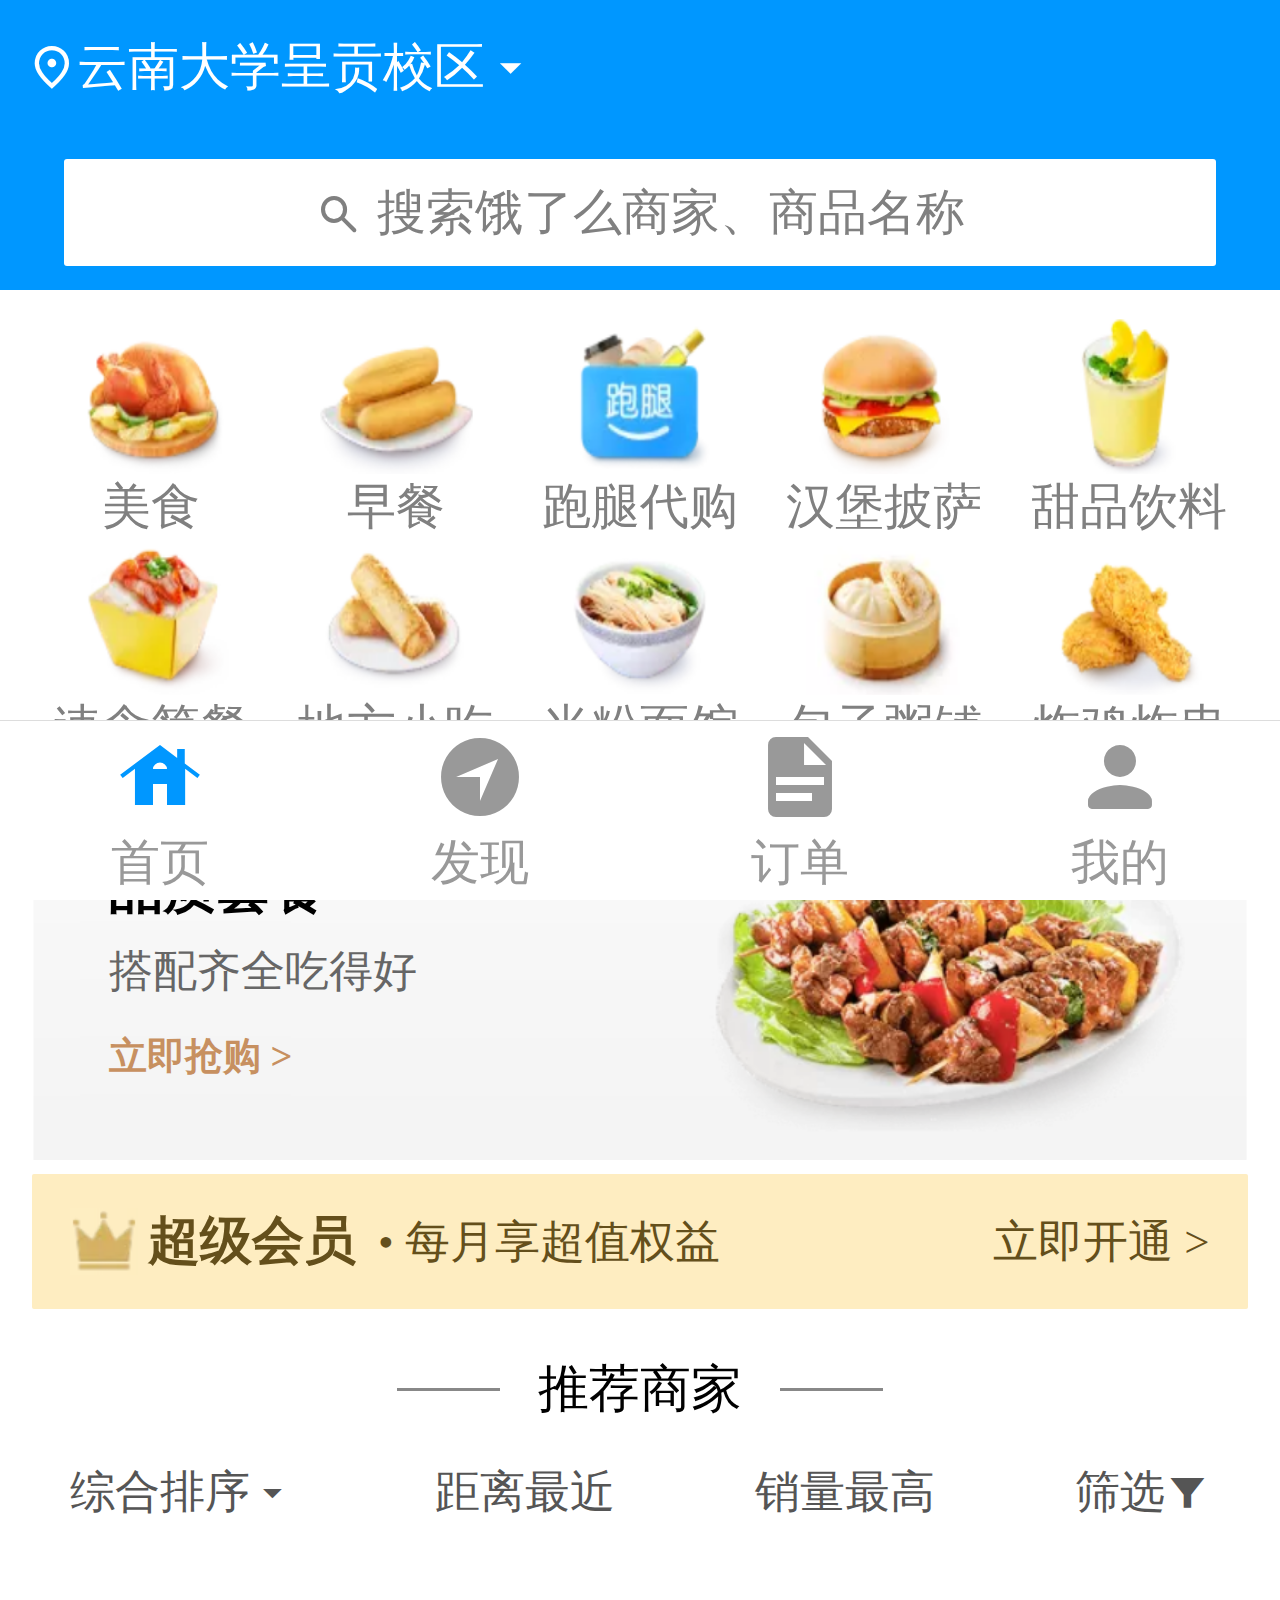
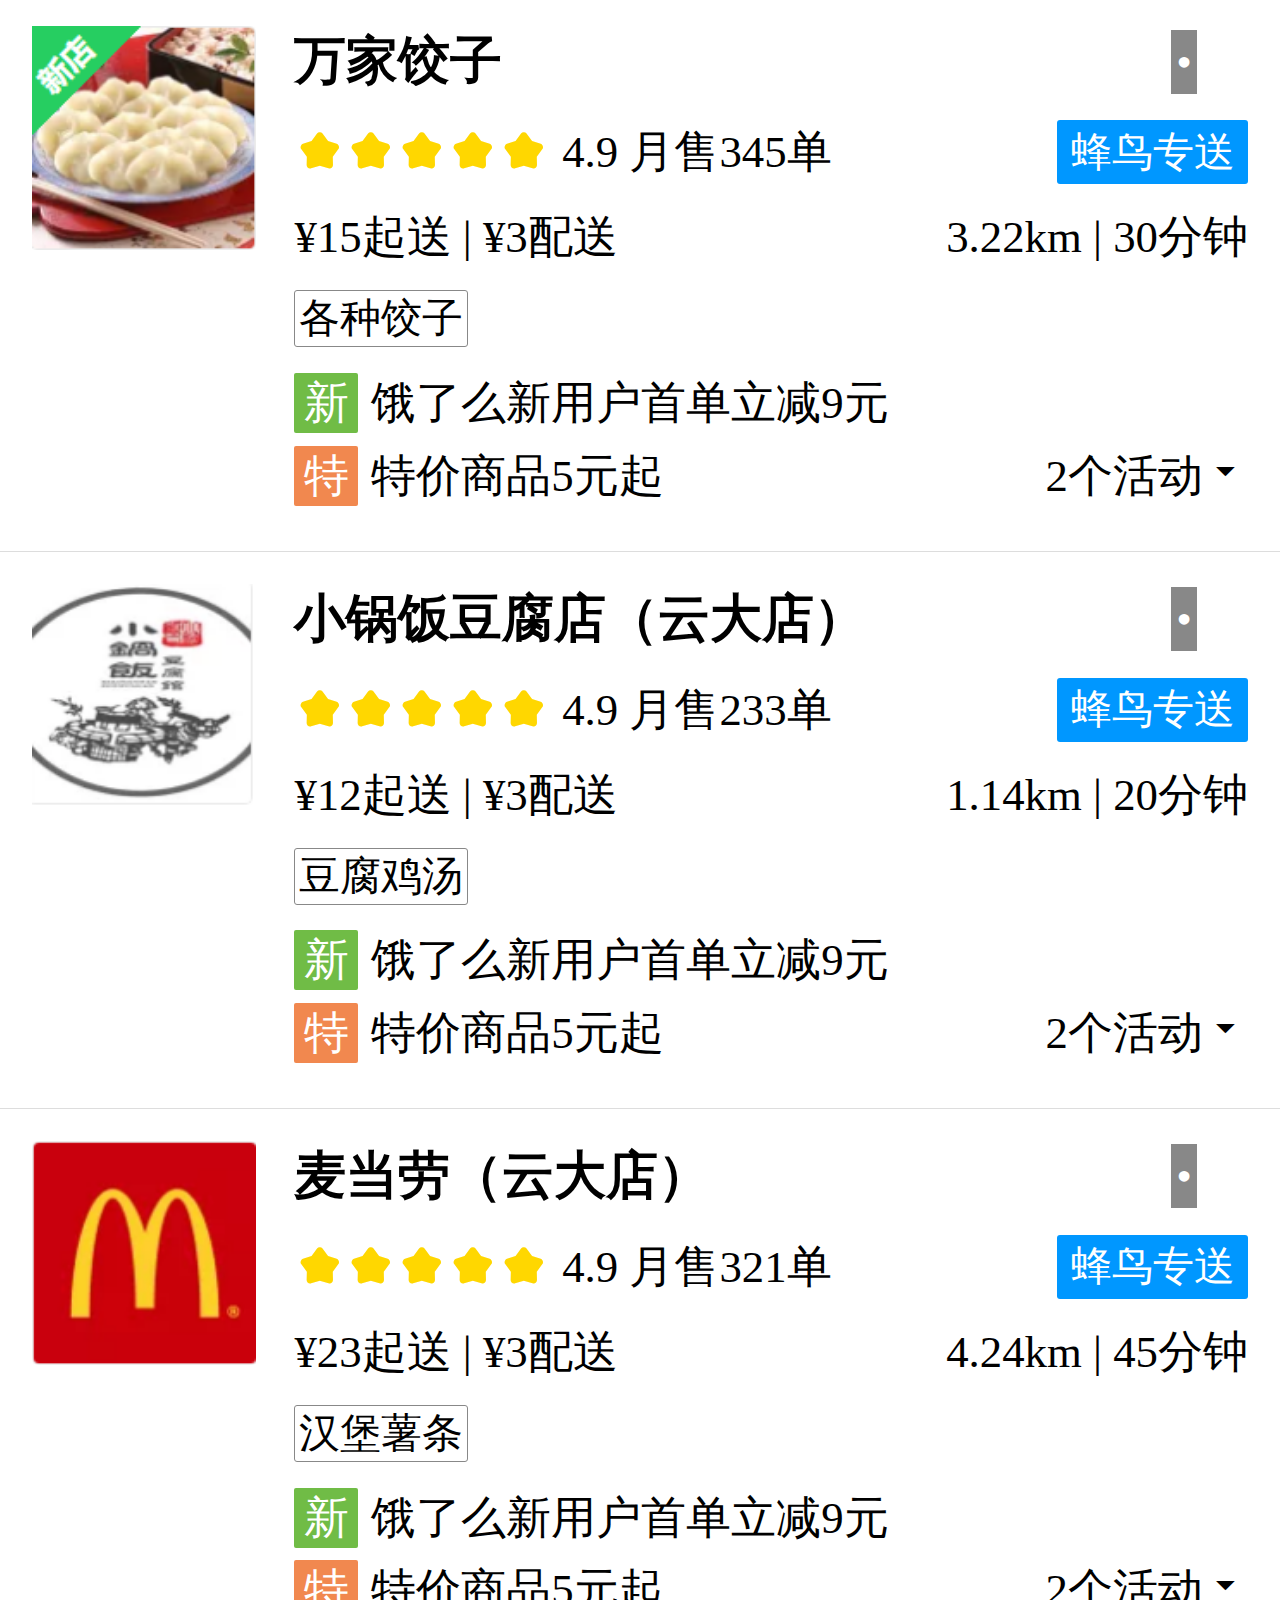
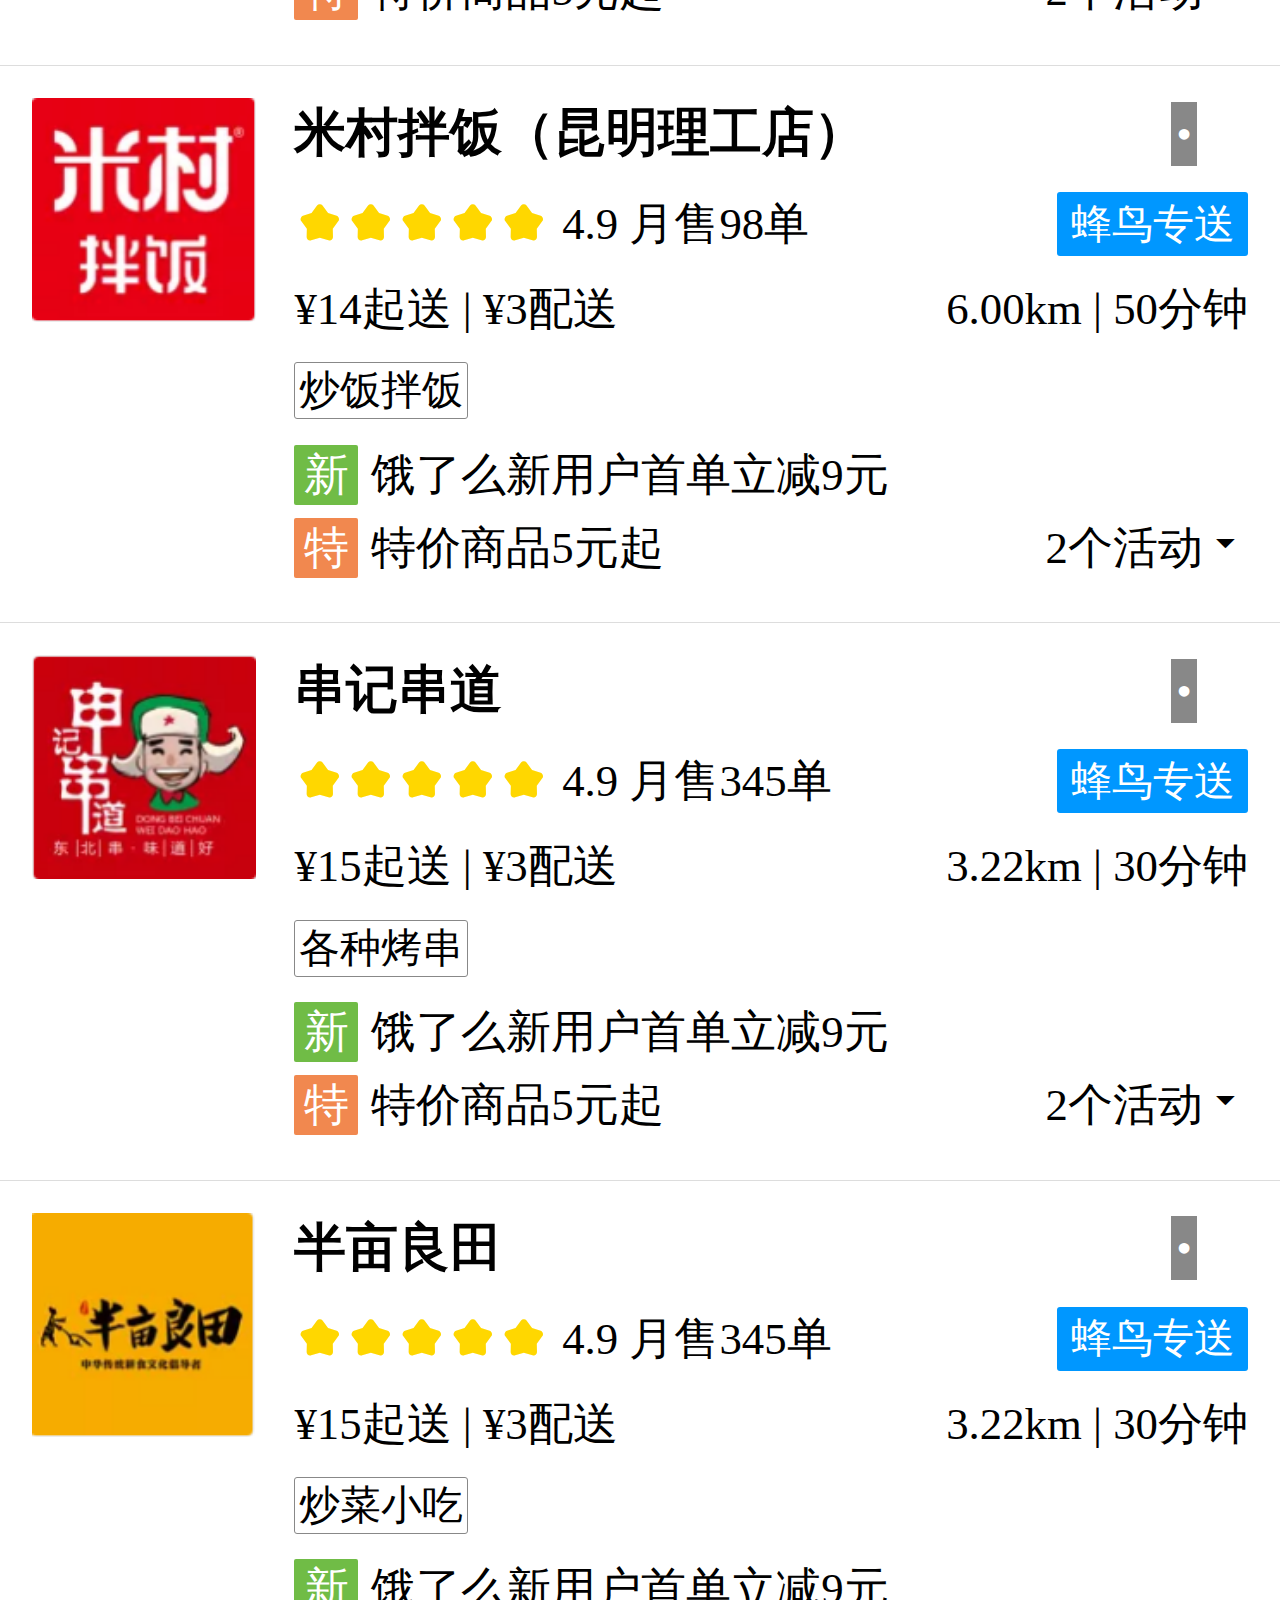
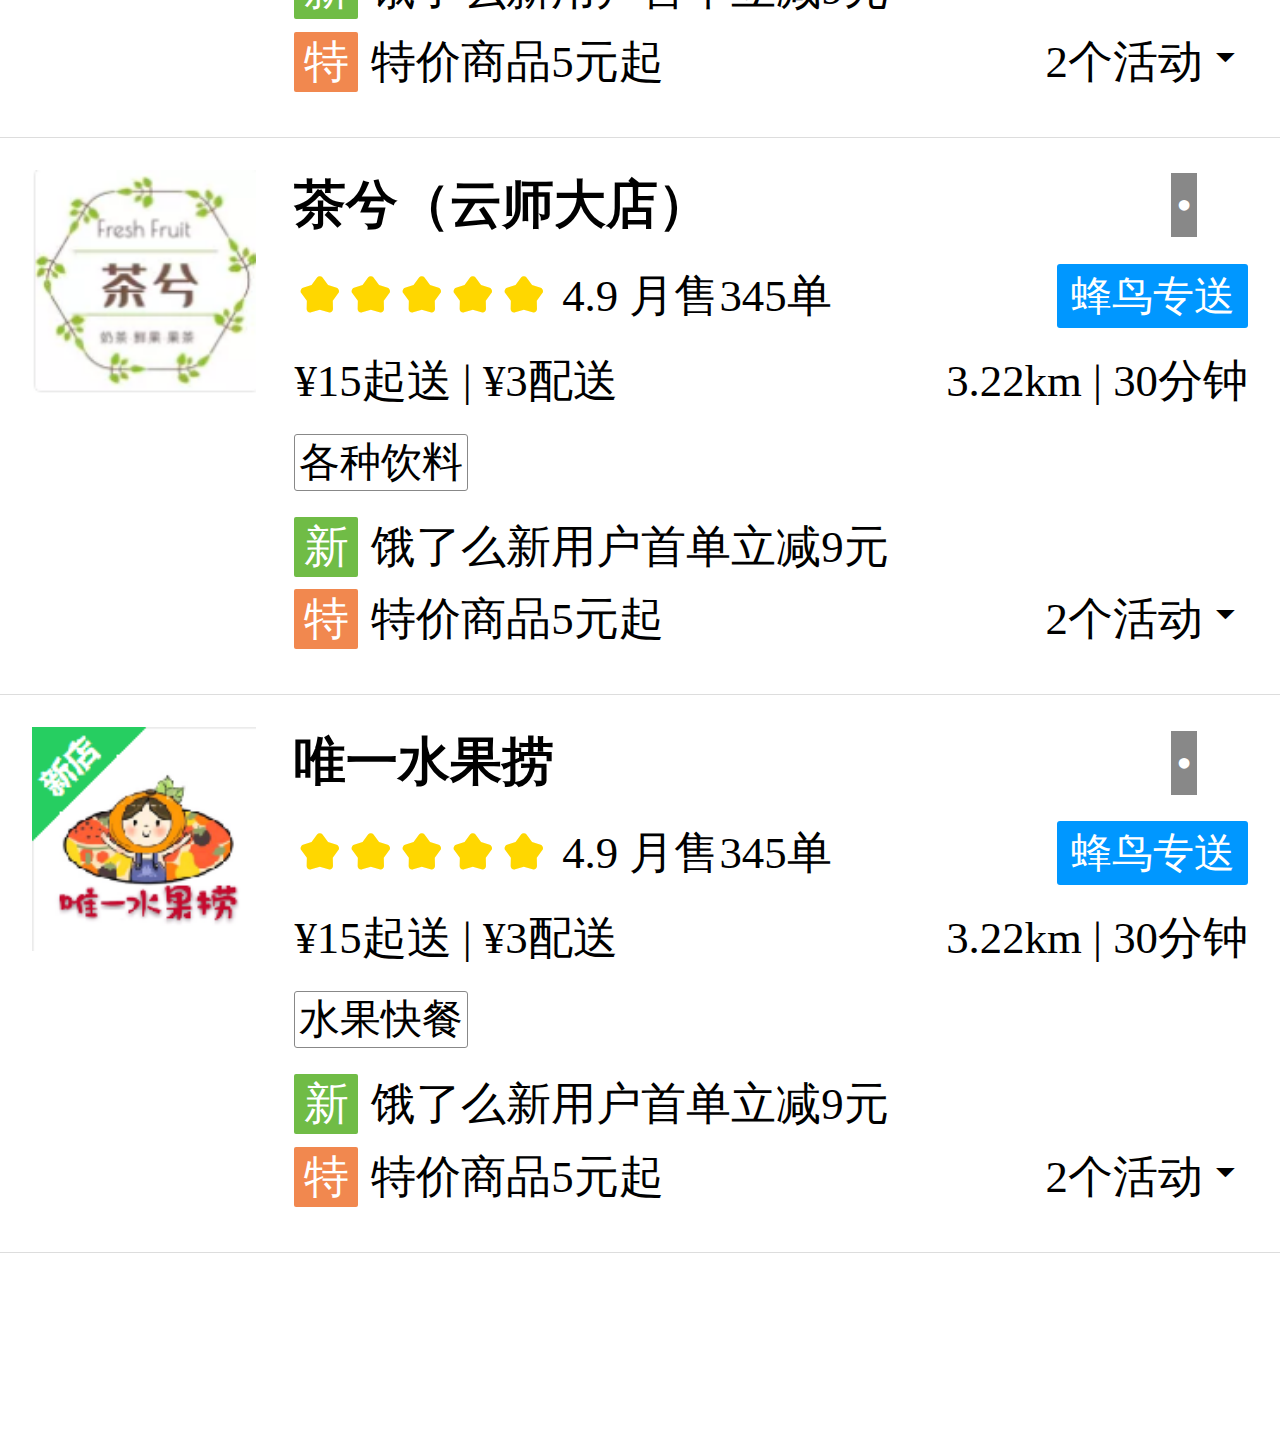
==== commit c94d6d5d: "1.1.0" ====
--- a/index.html
+++ b/index.html
@@ -9,6 +9,7 @@
     <title>饿了么 - 首页</title>
     <link rel="stylesheet" href="assets/css/index.css">
     <link rel="stylesheet" href="assets/iconfont/iconfont.css">
+    <script src="./assets/js/global.js"></script>
     <script src="./assets/js/index.js"></script>
 </head>
 
@@ -104,7 +105,7 @@
             <div>筛选<i class="i material-symbols:filter-alt-sharp"></i></div>
         </div>
         <ul class="business">
-            <li>
+            <li id="bus1">
                 <img src="./assets/img/sj01.png" alt="">
                 <div class="business-info">
                     <div class="business-info-h">
--- a/assets/css/index.css
+++ b/assets/css/index.css
@@ -20,6 +20,10 @@
 .footer div{
     cursor: pointer;
     user-select: none;
+    display: flex;
+    align-items: center;
+    justify-content: center;
+    flex-direction: column;
     font-size: 3.8vw;
 }
 
@@ -349,3 +353,7 @@
 .business-info-promotion-right{
     display: flex;
 }
+
+.i.material-symbols-light\:house{
+    color: #0097ff;
+}--- a/assets/iconfont/iconfont.css
+++ b/assets/iconfont/iconfont.css
@@ -37,59 +37,59 @@
 }
 
 .i.material-symbols-light\:house:before {
-content: "\e005";
+  content: "\e005";
 }
 
 .i.material-symbols-light\:kid-star:before {
-content: "\e006";
+  content: "\e006";
 }
 
 .i.material-symbols-light\:shopping-cart:before {
-content: "\e007";
+  content: "\e007";
 }
 
 .i.material-symbols\:add-circle:before {
-content: "\e008";
+  content: "\e008";
 }
 
 .i.material-symbols\:arrow-back-ios-new-rounded:before {
-content: "\e009";
+  content: "\e009";
 }
 
 .i.material-symbols\:arrow-drop-down:before {
-content: "\e00a";
+  content: "\e00a";
 }
 
 .i.material-symbols\:arrow-forward-ios:before {
-content: "\e00b";
+  content: "\e00b";
 }
 
 .i.material-symbols\:check-circle-rounded:before {
-content: "\e00c";
+  content: "\e00c";
 }
 
 .i.material-symbols\:filter-alt-sharp:before {
-content: "\e00d";
+  content: "\e00d";
 }
 
 .i.material-symbols\:location-on-outline:before {
-content: "\e00e";
+  content: "\e00e";
 }
 
 .i.material-symbols\:playlist-add-check-circle-rounded:before {
-content: "\e00f";
+  content: "\e00f";
 }
 
 .i.material-symbols\:search:before {
-content: "\e010";
+  content: "\e010";
 }
 
 .i.material-symbols\:search-rounded:before {
-content: "\e011";
+  content: "\e011";
 }
 
 .i.mdi\:file-document:before {
-content: "\e012";
+  content: "\e012";
 }
 
 .i.mdi\:minus-circle:before {
